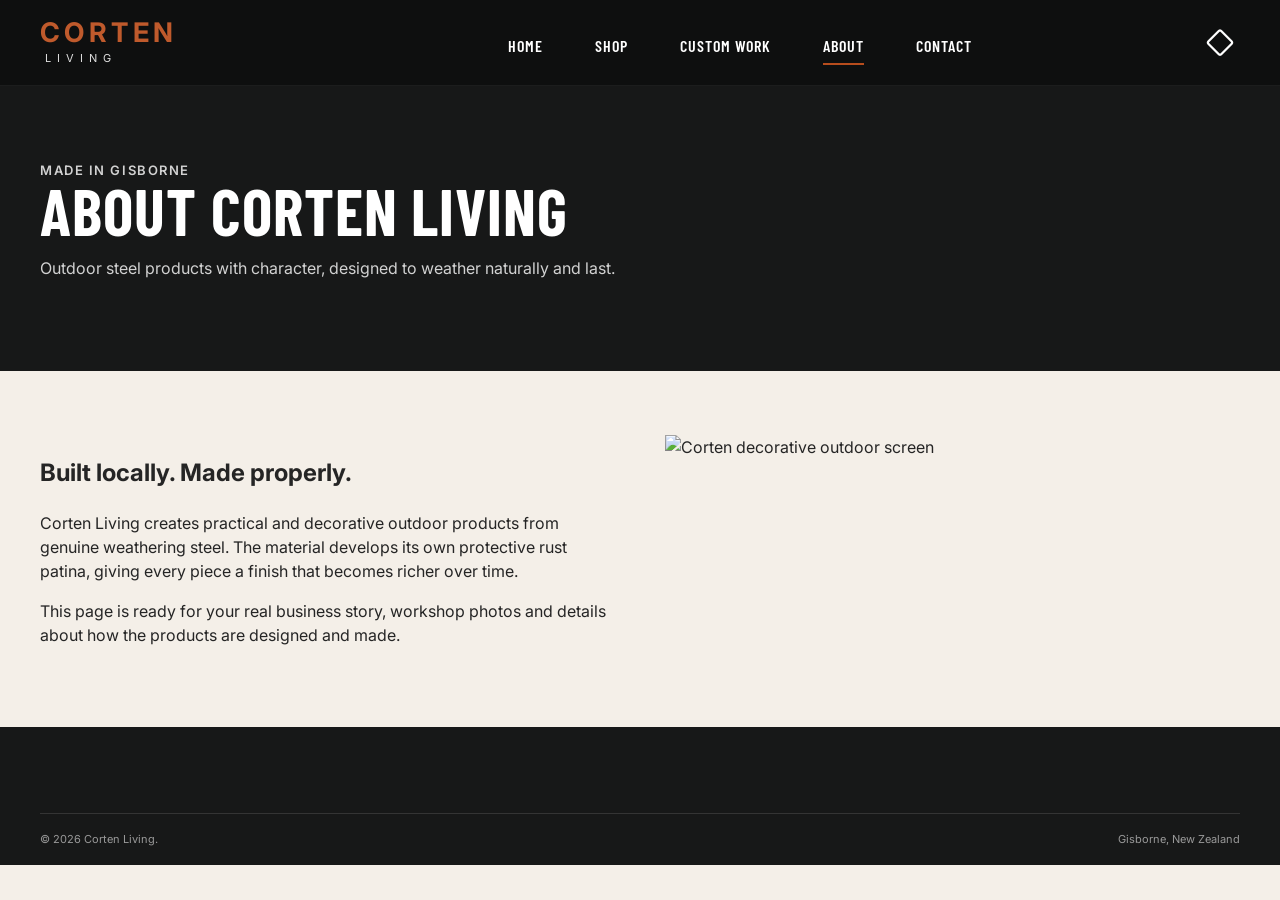
==== about.html @ 4d624be4 "Add first Corten Living website" ====
<!doctype html><html lang="en-NZ"><head><meta charset="utf-8"><meta name="viewport" content="width=device-width,initial-scale=1"><title>About | Corten Living</title><link rel="preconnect" href="https://fonts.googleapis.com"><link rel="preconnect" href="https://fonts.gstatic.com" crossorigin><link href="https://fonts.googleapis.com/css2?family=Barlow+Condensed:wght@500;600;700&family=Inter:wght@400;500;600&display=swap" rel="stylesheet"><link rel="stylesheet" href="styles.css"><script defer src="script.js"></script></head><body>
<header class="site-header"><a class="wordmark" href="index.html"><span>CORTEN</span><small>LIVING</small></a><button class="menu-toggle">☰</button><nav class="site-nav"><a href="index.html">Home</a><a href="shop.html">Shop</a><a href="custom-work.html">Custom Work</a><a class="active" href="about.html">About</a><a href="contact.html">Contact</a></nav><a class="shop-icon" href="shop.html">▢</a></header>
<section class="page-hero"><div class="container"><p class="eyebrow rust">Made in Gisborne</p><h1>About Corten Living</h1><p>Outdoor steel products with character, designed to weather naturally and last.</p></div></section>
<main class="content-section"><div class="container content-grid"><div><h2>Built locally. Made properly.</h2><p>Corten Living creates practical and decorative outdoor products from genuine weathering steel. The material develops its own protective rust patina, giving every piece a finish that becomes richer over time.</p><p>This page is ready for your real business story, workshop photos and details about how the products are designed and made.</p></div><img src="assets/images/screens-panels.webp" alt="Corten decorative outdoor screen"></div></main>
<footer class="site-footer"><div class="container footer-bottom"><span>© <span class="current-year"></span> Corten Living.</span><span>Gisborne, New Zealand</span></div></footer></body></html>
---- styles.css ----
:root{--black:#0c0d0d;--charcoal:#171818;--cream:#f4efe8;--rust:#b74d1d;--rust-dark:#8e3714;--text:#252525;--muted:#6c6862;--line:#d8d0c7;--white:#fff;--max:1200px}
*{box-sizing:border-box}html{scroll-behavior:smooth}body{margin:0;font-family:Inter,Arial,sans-serif;color:var(--text);background:var(--cream);line-height:1.5}img{max-width:100%;display:block}a{color:inherit;text-decoration:none}.container{width:min(var(--max),calc(100% - 42px));margin:auto}.site-header{height:86px;display:grid;grid-template-columns:240px 1fr 40px;align-items:center;padding:0 max(24px,calc((100vw - var(--max))/2));background:rgba(10,11,11,.98);color:#fff;position:sticky;top:0;z-index:30;border-bottom:1px solid rgba(255,255,255,.06)}.wordmark{display:inline-flex;flex-direction:column;width:max-content;line-height:.9;letter-spacing:.28em}.wordmark span{font-size:27px;font-weight:700;color:#bf5a2c}.wordmark small{font-size:11px;letter-spacing:.55em;margin:8px 0 0 5px;color:#ddd}.site-nav{display:flex;justify-content:center;gap:52px;font-family:"Barlow Condensed",sans-serif;text-transform:uppercase;letter-spacing:.06em;font-weight:600}.site-nav a{padding:31px 0 25px;position:relative}.site-nav a:hover:after,.site-nav a.active:after{content:"";position:absolute;left:0;right:0;bottom:18px;height:2px;background:var(--rust)}.shop-icon{font-size:28px;transform:rotate(45deg);text-align:center}.menu-toggle{display:none;background:none;border:0;color:white;font-size:25px}.hero{min-height:480px;background:url('assets/images/hero.webp') center/cover no-repeat;position:relative;color:white}.hero-shade{position:absolute;inset:0;background:linear-gradient(90deg,rgba(5,5,5,.92) 0%,rgba(5,5,5,.7) 35%,rgba(5,5,5,.08) 72%)}.hero-content{position:relative;z-index:1;padding-top:78px}.eyebrow{text-transform:uppercase;letter-spacing:.12em;font-size:13px;font-weight:600}.hero h1,.section-heading h2,.custom-cta h2,.page-hero h1{font-family:"Barlow Condensed",sans-serif;text-transform:uppercase;line-height:.93;letter-spacing:.015em}.hero h1{font-size:clamp(56px,7vw,88px);margin:16px 0 18px}.accent-line{display:block;width:48px;height:3px;background:var(--rust);margin:0 0 18px}.hero-copy{max-width:490px;font-size:17px}.button-row{display:flex;gap:14px;margin-top:24px}.button{display:inline-flex;align-items:center;justify-content:center;min-height:46px;padding:0 26px;border:1px solid currentColor;text-transform:uppercase;letter-spacing:.06em;font-size:13px;font-weight:700;transition:.2s}.button:hover{transform:translateY(-2px)}.button-primary{background:var(--rust);border-color:var(--rust);color:#fff}.button-primary:hover{background:var(--rust-dark)}.button-outline{color:#fff;border-color:rgba(255,255,255,.85);background:rgba(0,0,0,.15)}.category-strip{display:grid;grid-template-columns:repeat(6,1fr);background:#111}.category-card{height:185px;position:relative;display:flex;flex-direction:column;align-items:center;justify-content:flex-end;padding:20px;color:#fff;text-transform:uppercase;letter-spacing:.06em;font-size:13px;text-align:center;border-right:2px solid rgba(255,255,255,.8);background-image:linear-gradient(0deg,rgba(0,0,0,.9),rgba(0,0,0,.03) 70%),var(--image);background-size:cover;background-position:center;overflow:hidden}.category-card:last-child{border-right:0}.category-card:before{content:"";position:absolute;inset:0;background:rgba(183,77,29,0);transition:.25s}.category-card:hover:before{background:rgba(183,77,29,.23)}.category-card>*{position:relative}.category-icon{font-size:32px;margin-bottom:10px}.benefits{background:#fff;padding:33px 0}.benefit-grid{display:grid;grid-template-columns:repeat(4,1fr)}.benefit-grid article{display:flex;gap:17px;padding:5px 24px;border-right:1px solid #ddd}.benefit-grid article:last-child{border:0}.benefit-grid article>span{font-size:38px;color:var(--rust);line-height:1}.benefit-grid h3{font-size:13px;text-transform:uppercase;margin:0 0 5px}.benefit-grid p{font-size:12px;margin:0;color:#444}.section-pad{padding:66px 0}.section-heading{display:flex;align-items:flex-end;justify-content:space-between;margin-bottom:22px}.section-heading h2{font-size:42px;margin:3px 0 0}.rust{color:var(--rust);margin:0}.text-link{text-transform:uppercase;font-size:12px;font-weight:600}.product-grid{display:grid;grid-template-columns:repeat(5,1fr);gap:15px}.product-card{background:#fff;border:1px solid #e4ddd6;display:flex;flex-direction:column}.product-card img{width:100%;aspect-ratio:1/1;object-fit:cover}.product-info{text-align:center;padding:18px 14px 16px;display:flex;flex-direction:column;align-items:center;flex:1}.product-info h3{font-family:"Barlow Condensed",sans-serif;text-transform:uppercase;font-size:18px;margin:0 0 4px}.product-info p{font-size:12px;color:var(--muted);margin:0 0 8px}.product-info strong{margin-top:auto;font-size:16px}.button-small{min-height:37px;margin-top:13px;width:100%;padding:0 10px;color:var(--rust);border-color:var(--rust);font-size:11px}.custom-cta{min-height:240px;background:url('assets/images/custom-work.webp') center/cover no-repeat;position:relative;color:#fff}.custom-cta-shade{position:absolute;inset:0;background:linear-gradient(90deg,rgba(13,7,3,.2),rgba(13,7,3,.87) 63%,rgba(13,7,3,.98))}.custom-cta-inner{position:relative;min-height:240px;display:grid;grid-template-columns:90px 1fr auto;align-items:center;gap:28px}.custom-symbol{font-size:60px;color:var(--rust)}.custom-cta h2{font-size:38px;margin:0}.custom-cta h3{color:var(--rust);text-transform:uppercase;margin:0;font-size:21px}.custom-cta p{font-size:13px;max-width:450px}.site-footer{background:#171818;color:#d7d7d7;padding:48px 0 18px}.footer-grid{display:grid;grid-template-columns:1.2fr .8fr .9fr 1.25fr;gap:52px}.footer-grid h3{text-transform:uppercase;font-size:13px;letter-spacing:.1em;color:#fff;margin:0 0 16px}.footer-grid p,.footer-grid a{display:block;font-size:13px;line-height:1.7;color:#c9c9c9}.footer-logo{margin-bottom:20px}.footer-form{display:grid;gap:8px}.footer-form input,.footer-form textarea,.page-form input,.page-form textarea,.page-form select{width:100%;background:transparent;border:1px solid #5a5a5a;color:#fff;padding:11px 12px;font:inherit}.footer-form textarea{height:80px;resize:vertical}.footer-form .button{justify-self:start}.footer-bottom{display:flex;justify-content:space-between;border-top:1px solid #343434;margin-top:38px;padding-top:17px;font-size:11px;color:#999}.page-hero{background:#171818;color:#fff;padding:75px 0}.page-hero h1{font-size:64px;margin:0}.page-hero p{max-width:650px;color:#d2d2d2}.content-section{padding:64px 0}.content-grid{display:grid;grid-template-columns:1fr 1fr;gap:50px;align-items:start}.shop-section{scroll-margin-top:100px;margin-bottom:60px}.shop-section h2{font-family:"Barlow Condensed";text-transform:uppercase;font-size:38px;margin-bottom:16px}.simple-card-grid{display:grid;grid-template-columns:repeat(3,1fr);gap:22px}.simple-card{background:white;border:1px solid #ddd}.simple-card img{width:100%;aspect-ratio:4/3;object-fit:cover}.simple-card div{padding:20px}.simple-card h3{margin:0 0 7px;font-family:"Barlow Condensed";font-size:24px;text-transform:uppercase}.page-form{background:#242525;padding:28px;color:#fff;display:grid;gap:12px}.page-form textarea{min-height:150px}.notice{font-size:13px;color:#777;margin-top:10px}.form-success{padding:12px;background:#e9f4ea;color:#285e2c;margin-top:10px;display:none}
@media(max-width:1050px){.site-nav{gap:28px}.product-grid{grid-template-columns:repeat(3,1fr)}.category-strip{grid-template-columns:repeat(3,1fr)}.category-card{border-bottom:2px solid rgba(255,255,255,.8)}.benefit-grid{grid-template-columns:repeat(2,1fr);gap:20px}.footer-grid{grid-template-columns:repeat(2,1fr)}.simple-card-grid{grid-template-columns:repeat(2,1fr)}}
@media(max-width:760px){.site-header{height:72px;grid-template-columns:1fr auto auto;padding:0 20px}.wordmark span{font-size:23px}.site-nav{display:none;position:absolute;left:0;right:0;top:72px;background:#111;flex-direction:column;gap:0;padding:15px 25px 25px}.site-nav.open{display:flex}.site-nav a{padding:13px 0}.site-nav a:hover:after,.site-nav a.active:after{bottom:6px}.menu-toggle{display:block}.shop-icon{margin-left:15px}.hero{min-height:520px;background-position:62% center}.hero-shade{background:linear-gradient(90deg,rgba(5,5,5,.92),rgba(5,5,5,.55))}.hero-content{padding-top:65px}.category-strip{grid-template-columns:repeat(2,1fr)}.category-card{height:170px}.benefit-grid{grid-template-columns:1fr}.benefit-grid article{border-right:0;border-bottom:1px solid #ddd;padding:15px 0}.product-grid{grid-template-columns:repeat(2,1fr)}.custom-cta-inner{grid-template-columns:1fr;padding:45px 0;gap:10px}.custom-symbol{display:none}.custom-cta .button{justify-self:start}.footer-grid,.content-grid{grid-template-columns:1fr}.footer-bottom{gap:20px;flex-direction:column}.simple-card-grid{grid-template-columns:1fr}.page-hero h1{font-size:48px}}
@media(max-width:480px){.container{width:min(100% - 28px,var(--max))}.hero h1{font-size:50px}.button-row{flex-direction:column;align-items:flex-start}.button-row .button{width:100%}.category-card{height:145px;font-size:11px}.product-grid{grid-template-columns:1fr}.section-heading{align-items:flex-start;gap:18px;flex-direction:column}.section-heading h2{font-size:36px}}
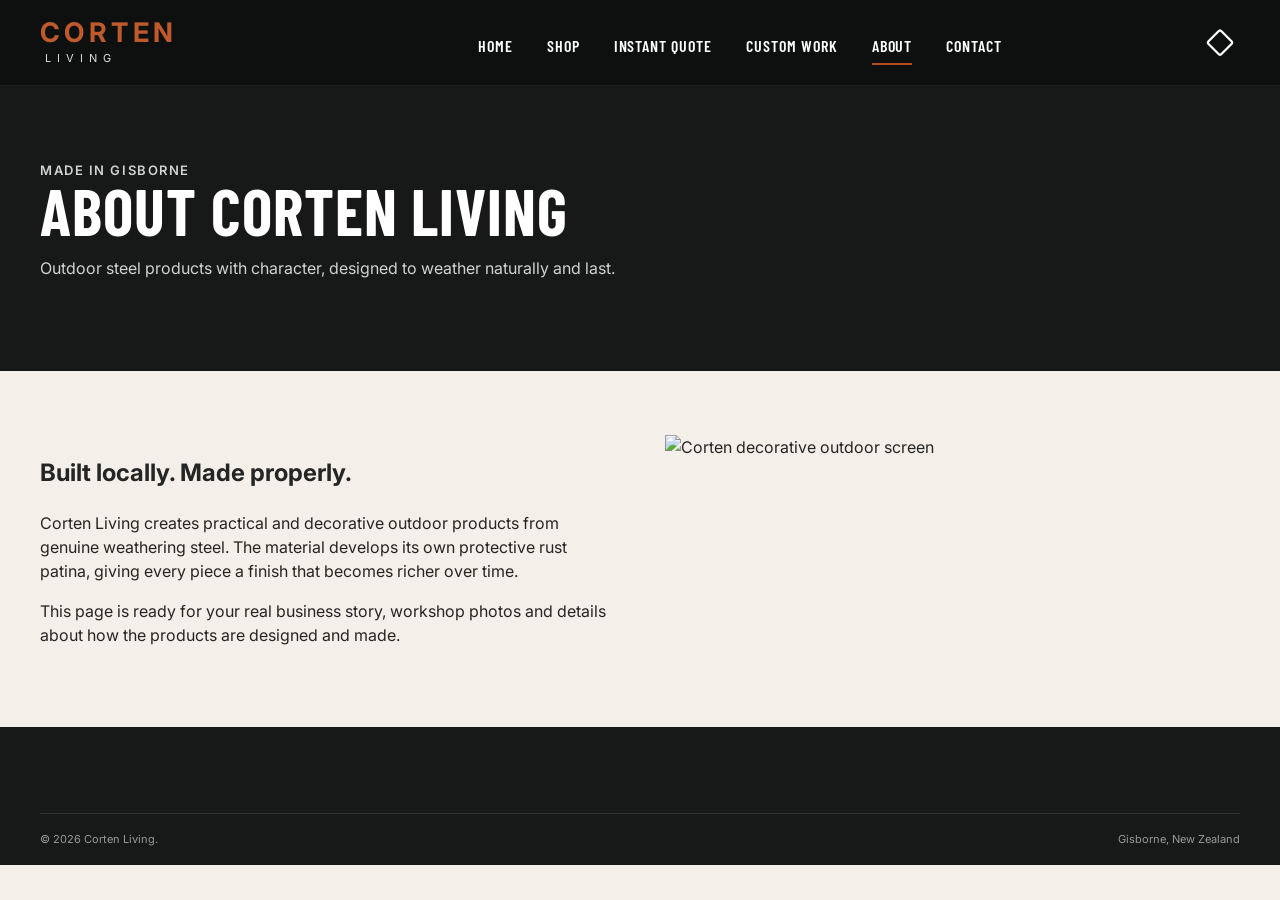
==== commit 7d9dfc93: "Add Instant Quote prototype" ====
--- a/about.html
+++ b/about.html
@@ -1,5 +1,5 @@
 <!doctype html><html lang="en-NZ"><head><meta charset="utf-8"><meta name="viewport" content="width=device-width,initial-scale=1"><title>About | Corten Living</title><link rel="preconnect" href="https://fonts.googleapis.com"><link rel="preconnect" href="https://fonts.gstatic.com" crossorigin><link href="https://fonts.googleapis.com/css2?family=Barlow+Condensed:wght@500;600;700&family=Inter:wght@400;500;600&display=swap" rel="stylesheet"><link rel="stylesheet" href="styles.css"><script defer src="script.js"></script></head><body>
-<header class="site-header"><a class="wordmark" href="index.html"><span>CORTEN</span><small>LIVING</small></a><button class="menu-toggle">☰</button><nav class="site-nav"><a href="index.html">Home</a><a href="shop.html">Shop</a><a href="custom-work.html">Custom Work</a><a class="active" href="about.html">About</a><a href="contact.html">Contact</a></nav><a class="shop-icon" href="shop.html">▢</a></header>
+<header class="site-header"><a class="wordmark" href="index.html"><span>CORTEN</span><small>LIVING</small></a><button class="menu-toggle" aria-label="Open menu" aria-expanded="false">☰</button><nav class="site-nav" aria-label="Main navigation"><a href="index.html">Home</a><a href="shop.html">Shop</a><a href="instant-quote.html">Instant Quote</a><a href="custom-work.html">Custom Work</a><a class="active" href="about.html">About</a><a href="contact.html">Contact</a></nav><a class="shop-icon" href="shop.html">▢</a></header>
 <section class="page-hero"><div class="container"><p class="eyebrow rust">Made in Gisborne</p><h1>About Corten Living</h1><p>Outdoor steel products with character, designed to weather naturally and last.</p></div></section>
 <main class="content-section"><div class="container content-grid"><div><h2>Built locally. Made properly.</h2><p>Corten Living creates practical and decorative outdoor products from genuine weathering steel. The material develops its own protective rust patina, giving every piece a finish that becomes richer over time.</p><p>This page is ready for your real business story, workshop photos and details about how the products are designed and made.</p></div><img src="assets/images/screens-panels.webp" alt="Corten decorative outdoor screen"></div></main>
 <footer class="site-footer"><div class="container footer-bottom"><span>© <span class="current-year"></span> Corten Living.</span><span>Gisborne, New Zealand</span></div></footer></body></html>
--- a/styles.css
+++ b/styles.css
@@ -1,5 +1,10 @@
 :root{--black:#0c0d0d;--charcoal:#171818;--cream:#f4efe8;--rust:#b74d1d;--rust-dark:#8e3714;--text:#252525;--muted:#6c6862;--line:#d8d0c7;--white:#fff;--max:1200px}
-*{box-sizing:border-box}html{scroll-behavior:smooth}body{margin:0;font-family:Inter,Arial,sans-serif;color:var(--text);background:var(--cream);line-height:1.5}img{max-width:100%;display:block}a{color:inherit;text-decoration:none}.container{width:min(var(--max),calc(100% - 42px));margin:auto}.site-header{height:86px;display:grid;grid-template-columns:240px 1fr 40px;align-items:center;padding:0 max(24px,calc((100vw - var(--max))/2));background:rgba(10,11,11,.98);color:#fff;position:sticky;top:0;z-index:30;border-bottom:1px solid rgba(255,255,255,.06)}.wordmark{display:inline-flex;flex-direction:column;width:max-content;line-height:.9;letter-spacing:.28em}.wordmark span{font-size:27px;font-weight:700;color:#bf5a2c}.wordmark small{font-size:11px;letter-spacing:.55em;margin:8px 0 0 5px;color:#ddd}.site-nav{display:flex;justify-content:center;gap:52px;font-family:"Barlow Condensed",sans-serif;text-transform:uppercase;letter-spacing:.06em;font-weight:600}.site-nav a{padding:31px 0 25px;position:relative}.site-nav a:hover:after,.site-nav a.active:after{content:"";position:absolute;left:0;right:0;bottom:18px;height:2px;background:var(--rust)}.shop-icon{font-size:28px;transform:rotate(45deg);text-align:center}.menu-toggle{display:none;background:none;border:0;color:white;font-size:25px}.hero{min-height:480px;background:url('assets/images/hero.webp') center/cover no-repeat;position:relative;color:white}.hero-shade{position:absolute;inset:0;background:linear-gradient(90deg,rgba(5,5,5,.92) 0%,rgba(5,5,5,.7) 35%,rgba(5,5,5,.08) 72%)}.hero-content{position:relative;z-index:1;padding-top:78px}.eyebrow{text-transform:uppercase;letter-spacing:.12em;font-size:13px;font-weight:600}.hero h1,.section-heading h2,.custom-cta h2,.page-hero h1{font-family:"Barlow Condensed",sans-serif;text-transform:uppercase;line-height:.93;letter-spacing:.015em}.hero h1{font-size:clamp(56px,7vw,88px);margin:16px 0 18px}.accent-line{display:block;width:48px;height:3px;background:var(--rust);margin:0 0 18px}.hero-copy{max-width:490px;font-size:17px}.button-row{display:flex;gap:14px;margin-top:24px}.button{display:inline-flex;align-items:center;justify-content:center;min-height:46px;padding:0 26px;border:1px solid currentColor;text-transform:uppercase;letter-spacing:.06em;font-size:13px;font-weight:700;transition:.2s}.button:hover{transform:translateY(-2px)}.button-primary{background:var(--rust);border-color:var(--rust);color:#fff}.button-primary:hover{background:var(--rust-dark)}.button-outline{color:#fff;border-color:rgba(255,255,255,.85);background:rgba(0,0,0,.15)}.category-strip{display:grid;grid-template-columns:repeat(6,1fr);background:#111}.category-card{height:185px;position:relative;display:flex;flex-direction:column;align-items:center;justify-content:flex-end;padding:20px;color:#fff;text-transform:uppercase;letter-spacing:.06em;font-size:13px;text-align:center;border-right:2px solid rgba(255,255,255,.8);background-image:linear-gradient(0deg,rgba(0,0,0,.9),rgba(0,0,0,.03) 70%),var(--image);background-size:cover;background-position:center;overflow:hidden}.category-card:last-child{border-right:0}.category-card:before{content:"";position:absolute;inset:0;background:rgba(183,77,29,0);transition:.25s}.category-card:hover:before{background:rgba(183,77,29,.23)}.category-card>*{position:relative}.category-icon{font-size:32px;margin-bottom:10px}.benefits{background:#fff;padding:33px 0}.benefit-grid{display:grid;grid-template-columns:repeat(4,1fr)}.benefit-grid article{display:flex;gap:17px;padding:5px 24px;border-right:1px solid #ddd}.benefit-grid article:last-child{border:0}.benefit-grid article>span{font-size:38px;color:var(--rust);line-height:1}.benefit-grid h3{font-size:13px;text-transform:uppercase;margin:0 0 5px}.benefit-grid p{font-size:12px;margin:0;color:#444}.section-pad{padding:66px 0}.section-heading{display:flex;align-items:flex-end;justify-content:space-between;margin-bottom:22px}.section-heading h2{font-size:42px;margin:3px 0 0}.rust{color:var(--rust);margin:0}.text-link{text-transform:uppercase;font-size:12px;font-weight:600}.product-grid{display:grid;grid-template-columns:repeat(5,1fr);gap:15px}.product-card{background:#fff;border:1px solid #e4ddd6;display:flex;flex-direction:column}.product-card img{width:100%;aspect-ratio:1/1;object-fit:cover}.product-info{text-align:center;padding:18px 14px 16px;display:flex;flex-direction:column;align-items:center;flex:1}.product-info h3{font-family:"Barlow Condensed",sans-serif;text-transform:uppercase;font-size:18px;margin:0 0 4px}.product-info p{font-size:12px;color:var(--muted);margin:0 0 8px}.product-info strong{margin-top:auto;font-size:16px}.button-small{min-height:37px;margin-top:13px;width:100%;padding:0 10px;color:var(--rust);border-color:var(--rust);font-size:11px}.custom-cta{min-height:240px;background:url('assets/images/custom-work.webp') center/cover no-repeat;position:relative;color:#fff}.custom-cta-shade{position:absolute;inset:0;background:linear-gradient(90deg,rgba(13,7,3,.2),rgba(13,7,3,.87) 63%,rgba(13,7,3,.98))}.custom-cta-inner{position:relative;min-height:240px;display:grid;grid-template-columns:90px 1fr auto;align-items:center;gap:28px}.custom-symbol{font-size:60px;color:var(--rust)}.custom-cta h2{font-size:38px;margin:0}.custom-cta h3{color:var(--rust);text-transform:uppercase;margin:0;font-size:21px}.custom-cta p{font-size:13px;max-width:450px}.site-footer{background:#171818;color:#d7d7d7;padding:48px 0 18px}.footer-grid{display:grid;grid-template-columns:1.2fr .8fr .9fr 1.25fr;gap:52px}.footer-grid h3{text-transform:uppercase;font-size:13px;letter-spacing:.1em;color:#fff;margin:0 0 16px}.footer-grid p,.footer-grid a{display:block;font-size:13px;line-height:1.7;color:#c9c9c9}.footer-logo{margin-bottom:20px}.footer-form{display:grid;gap:8px}.footer-form input,.footer-form textarea,.page-form input,.page-form textarea,.page-form select{width:100%;background:transparent;border:1px solid #5a5a5a;color:#fff;padding:11px 12px;font:inherit}.footer-form textarea{height:80px;resize:vertical}.footer-form .button{justify-self:start}.footer-bottom{display:flex;justify-content:space-between;border-top:1px solid #343434;margin-top:38px;padding-top:17px;font-size:11px;color:#999}.page-hero{background:#171818;color:#fff;padding:75px 0}.page-hero h1{font-size:64px;margin:0}.page-hero p{max-width:650px;color:#d2d2d2}.content-section{padding:64px 0}.content-grid{display:grid;grid-template-columns:1fr 1fr;gap:50px;align-items:start}.shop-section{scroll-margin-top:100px;margin-bottom:60px}.shop-section h2{font-family:"Barlow Condensed";text-transform:uppercase;font-size:38px;margin-bottom:16px}.simple-card-grid{display:grid;grid-template-columns:repeat(3,1fr);gap:22px}.simple-card{background:white;border:1px solid #ddd}.simple-card img{width:100%;aspect-ratio:4/3;object-fit:cover}.simple-card div{padding:20px}.simple-card h3{margin:0 0 7px;font-family:"Barlow Condensed";font-size:24px;text-transform:uppercase}.page-form{background:#242525;padding:28px;color:#fff;display:grid;gap:12px}.page-form textarea{min-height:150px}.notice{font-size:13px;color:#777;margin-top:10px}.form-success{padding:12px;background:#e9f4ea;color:#285e2c;margin-top:10px;display:none}
+*{box-sizing:border-box}html{scroll-behavior:smooth}body{margin:0;font-family:Inter,Arial,sans-serif;color:var(--text);background:var(--cream);line-height:1.5}img{max-width:100%;display:block}a{color:inherit;text-decoration:none}.container{width:min(var(--max),calc(100% - 42px));margin:auto}.site-header{height:86px;display:grid;grid-template-columns:240px 1fr 40px;align-items:center;padding:0 max(24px,calc((100vw - var(--max))/2));background:rgba(10,11,11,.98);color:#fff;position:sticky;top:0;z-index:30;border-bottom:1px solid rgba(255,255,255,.06)}.wordmark{display:inline-flex;flex-direction:column;width:max-content;line-height:.9;letter-spacing:.28em}.wordmark span{font-size:27px;font-weight:700;color:#bf5a2c}.wordmark small{font-size:11px;letter-spacing:.55em;margin:8px 0 0 5px;color:#ddd}.site-nav{display:flex;justify-content:center;gap:34px;font-family:"Barlow Condensed",sans-serif;text-transform:uppercase;letter-spacing:.06em;font-weight:600}.site-nav a{padding:31px 0 25px;position:relative}.site-nav a:hover:after,.site-nav a.active:after{content:"";position:absolute;left:0;right:0;bottom:18px;height:2px;background:var(--rust)}.shop-icon{font-size:28px;transform:rotate(45deg);text-align:center}.menu-toggle{display:none;background:none;border:0;color:white;font-size:25px}.hero{min-height:480px;background:url('assets/images/hero.webp') center/cover no-repeat;position:relative;color:white}.hero-shade{position:absolute;inset:0;background:linear-gradient(90deg,rgba(5,5,5,.92) 0%,rgba(5,5,5,.7) 35%,rgba(5,5,5,.08) 72%)}.hero-content{position:relative;z-index:1;padding-top:78px}.eyebrow{text-transform:uppercase;letter-spacing:.12em;font-size:13px;font-weight:600}.hero h1,.section-heading h2,.custom-cta h2,.page-hero h1{font-family:"Barlow Condensed",sans-serif;text-transform:uppercase;line-height:.93;letter-spacing:.015em}.hero h1{font-size:clamp(56px,7vw,88px);margin:16px 0 18px}.accent-line{display:block;width:48px;height:3px;background:var(--rust);margin:0 0 18px}.hero-copy{max-width:490px;font-size:17px}.button-row{display:flex;gap:14px;margin-top:24px}.button{display:inline-flex;align-items:center;justify-content:center;min-height:46px;padding:0 26px;border:1px solid currentColor;text-transform:uppercase;letter-spacing:.06em;font-size:13px;font-weight:700;transition:.2s}.button:hover{transform:translateY(-2px)}.button-primary{background:var(--rust);border-color:var(--rust);color:#fff}.button-primary:hover{background:var(--rust-dark)}.button-outline{color:#fff;border-color:rgba(255,255,255,.85);background:rgba(0,0,0,.15)}.category-strip{display:grid;grid-template-columns:repeat(6,1fr);background:#111}.category-card{height:185px;position:relative;display:flex;flex-direction:column;align-items:center;justify-content:flex-end;padding:20px;color:#fff;text-transform:uppercase;letter-spacing:.06em;font-size:13px;text-align:center;border-right:2px solid rgba(255,255,255,.8);background-image:linear-gradient(0deg,rgba(0,0,0,.9),rgba(0,0,0,.03) 70%),var(--image);background-size:cover;background-position:center;overflow:hidden}.category-card:last-child{border-right:0}.category-card:before{content:"";position:absolute;inset:0;background:rgba(183,77,29,0);transition:.25s}.category-card:hover:before{background:rgba(183,77,29,.23)}.category-card>*{position:relative}.category-icon{font-size:32px;margin-bottom:10px}.benefits{background:#fff;padding:33px 0}.benefit-grid{display:grid;grid-template-columns:repeat(4,1fr)}.benefit-grid article{display:flex;gap:17px;padding:5px 24px;border-right:1px solid #ddd}.benefit-grid article:last-child{border:0}.benefit-grid article>span{font-size:38px;color:var(--rust);line-height:1}.benefit-grid h3{font-size:13px;text-transform:uppercase;margin:0 0 5px}.benefit-grid p{font-size:12px;margin:0;color:#444}.section-pad{padding:66px 0}.section-heading{display:flex;align-items:flex-end;justify-content:space-between;margin-bottom:22px}.section-heading h2{font-size:42px;margin:3px 0 0}.rust{color:var(--rust);margin:0}.text-link{text-transform:uppercase;font-size:12px;font-weight:600}.product-grid{display:grid;grid-template-columns:repeat(5,1fr);gap:15px}.product-card{background:#fff;border:1px solid #e4ddd6;display:flex;flex-direction:column}.product-card img{width:100%;aspect-ratio:1/1;object-fit:cover}.product-info{text-align:center;padding:18px 14px 16px;display:flex;flex-direction:column;align-items:center;flex:1}.product-info h3{font-family:"Barlow Condensed",sans-serif;text-transform:uppercase;font-size:18px;margin:0 0 4px}.product-info p{font-size:12px;color:var(--muted);margin:0 0 8px}.product-info strong{margin-top:auto;font-size:16px}.button-small{min-height:37px;margin-top:13px;width:100%;padding:0 10px;color:var(--rust);border-color:var(--rust);font-size:11px}.custom-cta{min-height:240px;background:url('assets/images/custom-work.webp') center/cover no-repeat;position:relative;color:#fff}.custom-cta-shade{position:absolute;inset:0;background:linear-gradient(90deg,rgba(13,7,3,.2),rgba(13,7,3,.87) 63%,rgba(13,7,3,.98))}.custom-cta-inner{position:relative;min-height:240px;display:grid;grid-template-columns:90px 1fr auto;align-items:center;gap:28px}.custom-symbol{font-size:60px;color:var(--rust)}.custom-cta h2{font-size:38px;margin:0}.custom-cta h3{color:var(--rust);text-transform:uppercase;margin:0;font-size:21px}.custom-cta p{font-size:13px;max-width:450px}.site-footer{background:#171818;color:#d7d7d7;padding:48px 0 18px}.footer-grid{display:grid;grid-template-columns:1.2fr .8fr .9fr 1.25fr;gap:52px}.footer-grid h3{text-transform:uppercase;font-size:13px;letter-spacing:.1em;color:#fff;margin:0 0 16px}.footer-grid p,.footer-grid a{display:block;font-size:13px;line-height:1.7;color:#c9c9c9}.footer-logo{margin-bottom:20px}.footer-form{display:grid;gap:8px}.footer-form input,.footer-form textarea,.page-form input,.page-form textarea,.page-form select{width:100%;background:transparent;border:1px solid #5a5a5a;color:#fff;padding:11px 12px;font:inherit}.footer-form textarea{height:80px;resize:vertical}.footer-form .button{justify-self:start}.footer-bottom{display:flex;justify-content:space-between;border-top:1px solid #343434;margin-top:38px;padding-top:17px;font-size:11px;color:#999}.page-hero{background:#171818;color:#fff;padding:75px 0}.page-hero h1{font-size:64px;margin:0}.page-hero p{max-width:650px;color:#d2d2d2}.content-section{padding:64px 0}.content-grid{display:grid;grid-template-columns:1fr 1fr;gap:50px;align-items:start}.shop-section{scroll-margin-top:100px;margin-bottom:60px}.shop-section h2{font-family:"Barlow Condensed";text-transform:uppercase;font-size:38px;margin-bottom:16px}.simple-card-grid{display:grid;grid-template-columns:repeat(3,1fr);gap:22px}.simple-card{background:white;border:1px solid #ddd}.simple-card img{width:100%;aspect-ratio:4/3;object-fit:cover}.simple-card div{padding:20px}.simple-card h3{margin:0 0 7px;font-family:"Barlow Condensed";font-size:24px;text-transform:uppercase}.page-form{background:#242525;padding:28px;color:#fff;display:grid;gap:12px}.page-form textarea{min-height:150px}.notice{font-size:13px;color:#777;margin-top:10px}.form-success{padding:12px;background:#e9f4ea;color:#285e2c;margin-top:10px;display:none}
 @media(max-width:1050px){.site-nav{gap:28px}.product-grid{grid-template-columns:repeat(3,1fr)}.category-strip{grid-template-columns:repeat(3,1fr)}.category-card{border-bottom:2px solid rgba(255,255,255,.8)}.benefit-grid{grid-template-columns:repeat(2,1fr);gap:20px}.footer-grid{grid-template-columns:repeat(2,1fr)}.simple-card-grid{grid-template-columns:repeat(2,1fr)}}
 @media(max-width:760px){.site-header{height:72px;grid-template-columns:1fr auto auto;padding:0 20px}.wordmark span{font-size:23px}.site-nav{display:none;position:absolute;left:0;right:0;top:72px;background:#111;flex-direction:column;gap:0;padding:15px 25px 25px}.site-nav.open{display:flex}.site-nav a{padding:13px 0}.site-nav a:hover:after,.site-nav a.active:after{bottom:6px}.menu-toggle{display:block}.shop-icon{margin-left:15px}.hero{min-height:520px;background-position:62% center}.hero-shade{background:linear-gradient(90deg,rgba(5,5,5,.92),rgba(5,5,5,.55))}.hero-content{padding-top:65px}.category-strip{grid-template-columns:repeat(2,1fr)}.category-card{height:170px}.benefit-grid{grid-template-columns:1fr}.benefit-grid article{border-right:0;border-bottom:1px solid #ddd;padding:15px 0}.product-grid{grid-template-columns:repeat(2,1fr)}.custom-cta-inner{grid-template-columns:1fr;padding:45px 0;gap:10px}.custom-symbol{display:none}.custom-cta .button{justify-self:start}.footer-grid,.content-grid{grid-template-columns:1fr}.footer-bottom{gap:20px;flex-direction:column}.simple-card-grid{grid-template-columns:1fr}.page-hero h1{font-size:48px}}
 @media(max-width:480px){.container{width:min(100% - 28px,var(--max))}.hero h1{font-size:50px}.button-row{flex-direction:column;align-items:flex-start}.button-row .button{width:100%}.category-card{height:145px;font-size:11px}.product-grid{grid-template-columns:1fr}.section-heading{align-items:flex-start;gap:18px;flex-direction:column}.section-heading h2{font-size:36px}}
+
+/* Instant Quote homepage callout */
+.quote-banner{background:#242626;color:#fff;border-top:1px solid #363838;border-bottom:1px solid #363838}.quote-banner-inner{display:grid;grid-template-columns:auto 1fr auto;gap:20px;align-items:center;padding:20px 0}.quote-banner-icon{width:52px;height:52px;border:1px solid var(--rust);color:var(--rust);display:grid;place-items:center;font-size:25px}.quote-banner h2{font:600 25px "Barlow Condensed",sans-serif;text-transform:uppercase;margin:0}.quote-banner p{margin:2px 0 0;color:#bbb;font-size:12px}.quote-banner .button{white-space:nowrap}
+@media(max-width:900px){.quote-banner-inner{grid-template-columns:auto 1fr}.quote-banner .button{grid-column:1/-1;justify-self:start}}
+@media(max-width:620px){.quote-banner-inner{grid-template-columns:1fr}.quote-banner-icon{display:none}}
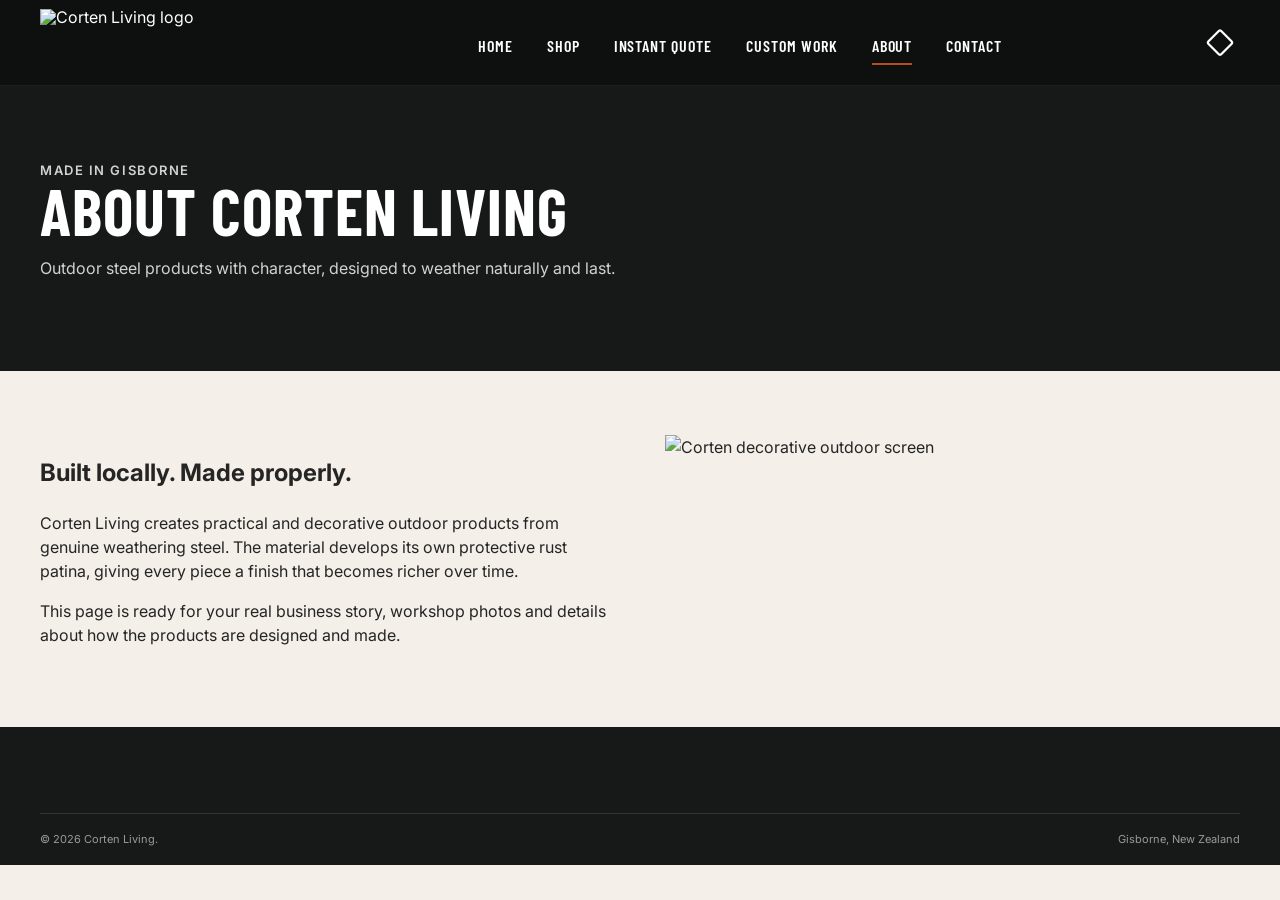
==== commit 1b0b316d: "Update website logo" ====
--- a/about.html
+++ b/about.html
@@ -1,5 +1,5 @@
 <!doctype html><html lang="en-NZ"><head><meta charset="utf-8"><meta name="viewport" content="width=device-width,initial-scale=1"><title>About | Corten Living</title><link rel="preconnect" href="https://fonts.googleapis.com"><link rel="preconnect" href="https://fonts.gstatic.com" crossorigin><link href="https://fonts.googleapis.com/css2?family=Barlow+Condensed:wght@500;600;700&family=Inter:wght@400;500;600&display=swap" rel="stylesheet"><link rel="stylesheet" href="styles.css"><script defer src="script.js"></script></head><body>
-<header class="site-header"><a class="wordmark" href="index.html"><span>CORTEN</span><small>LIVING</small></a><button class="menu-toggle" aria-label="Open menu" aria-expanded="false">☰</button><nav class="site-nav" aria-label="Main navigation"><a href="index.html">Home</a><a href="shop.html">Shop</a><a href="instant-quote.html">Instant Quote</a><a href="custom-work.html">Custom Work</a><a class="active" href="about.html">About</a><a href="contact.html">Contact</a></nav><a class="shop-icon" href="shop.html">▢</a></header>
+<header class="site-header"><a class="wordmark" href="index.html"><img src="assets/images/corten-living-logo.png" alt="Corten Living logo" class="site-logo"></a><button class="menu-toggle" aria-label="Open menu" aria-expanded="false">☰</button><nav class="site-nav" aria-label="Main navigation"><a href="index.html">Home</a><a href="shop.html">Shop</a><a href="instant-quote.html">Instant Quote</a><a href="custom-work.html">Custom Work</a><a class="active" href="about.html">About</a><a href="contact.html">Contact</a></nav><a class="shop-icon" href="shop.html">▢</a></header>
 <section class="page-hero"><div class="container"><p class="eyebrow rust">Made in Gisborne</p><h1>About Corten Living</h1><p>Outdoor steel products with character, designed to weather naturally and last.</p></div></section>
 <main class="content-section"><div class="container content-grid"><div><h2>Built locally. Made properly.</h2><p>Corten Living creates practical and decorative outdoor products from genuine weathering steel. The material develops its own protective rust patina, giving every piece a finish that becomes richer over time.</p><p>This page is ready for your real business story, workshop photos and details about how the products are designed and made.</p></div><img src="assets/images/screens-panels.webp" alt="Corten decorative outdoor screen"></div></main>
 <footer class="site-footer"><div class="container footer-bottom"><span>© <span class="current-year"></span> Corten Living.</span><span>Gisborne, New Zealand</span></div></footer></body></html>
--- a/styles.css
+++ b/styles.css
@@ -8,3 +8,12 @@
 .quote-banner{background:#242626;color:#fff;border-top:1px solid #363838;border-bottom:1px solid #363838}.quote-banner-inner{display:grid;grid-template-columns:auto 1fr auto;gap:20px;align-items:center;padding:20px 0}.quote-banner-icon{width:52px;height:52px;border:1px solid var(--rust);color:var(--rust);display:grid;place-items:center;font-size:25px}.quote-banner h2{font:600 25px "Barlow Condensed",sans-serif;text-transform:uppercase;margin:0}.quote-banner p{margin:2px 0 0;color:#bbb;font-size:12px}.quote-banner .button{white-space:nowrap}
 @media(max-width:900px){.quote-banner-inner{grid-template-columns:auto 1fr}.quote-banner .button{grid-column:1/-1;justify-self:start}}
 @media(max-width:620px){.quote-banner-inner{grid-template-columns:1fr}.quote-banner-icon{display:none}}
+
+/* logo override */
+.wordmark{display:inline-flex;flex-direction:row;align-items:center;width:max-content;line-height:1;letter-spacing:0}
+.site-logo{display:block;height:68px;width:auto;max-width:100%}
+.footer-logo .site-logo{height:96px}
+@media(max-width:760px){
+  .site-logo{height:52px}
+  .footer-logo .site-logo{height:76px}
+}
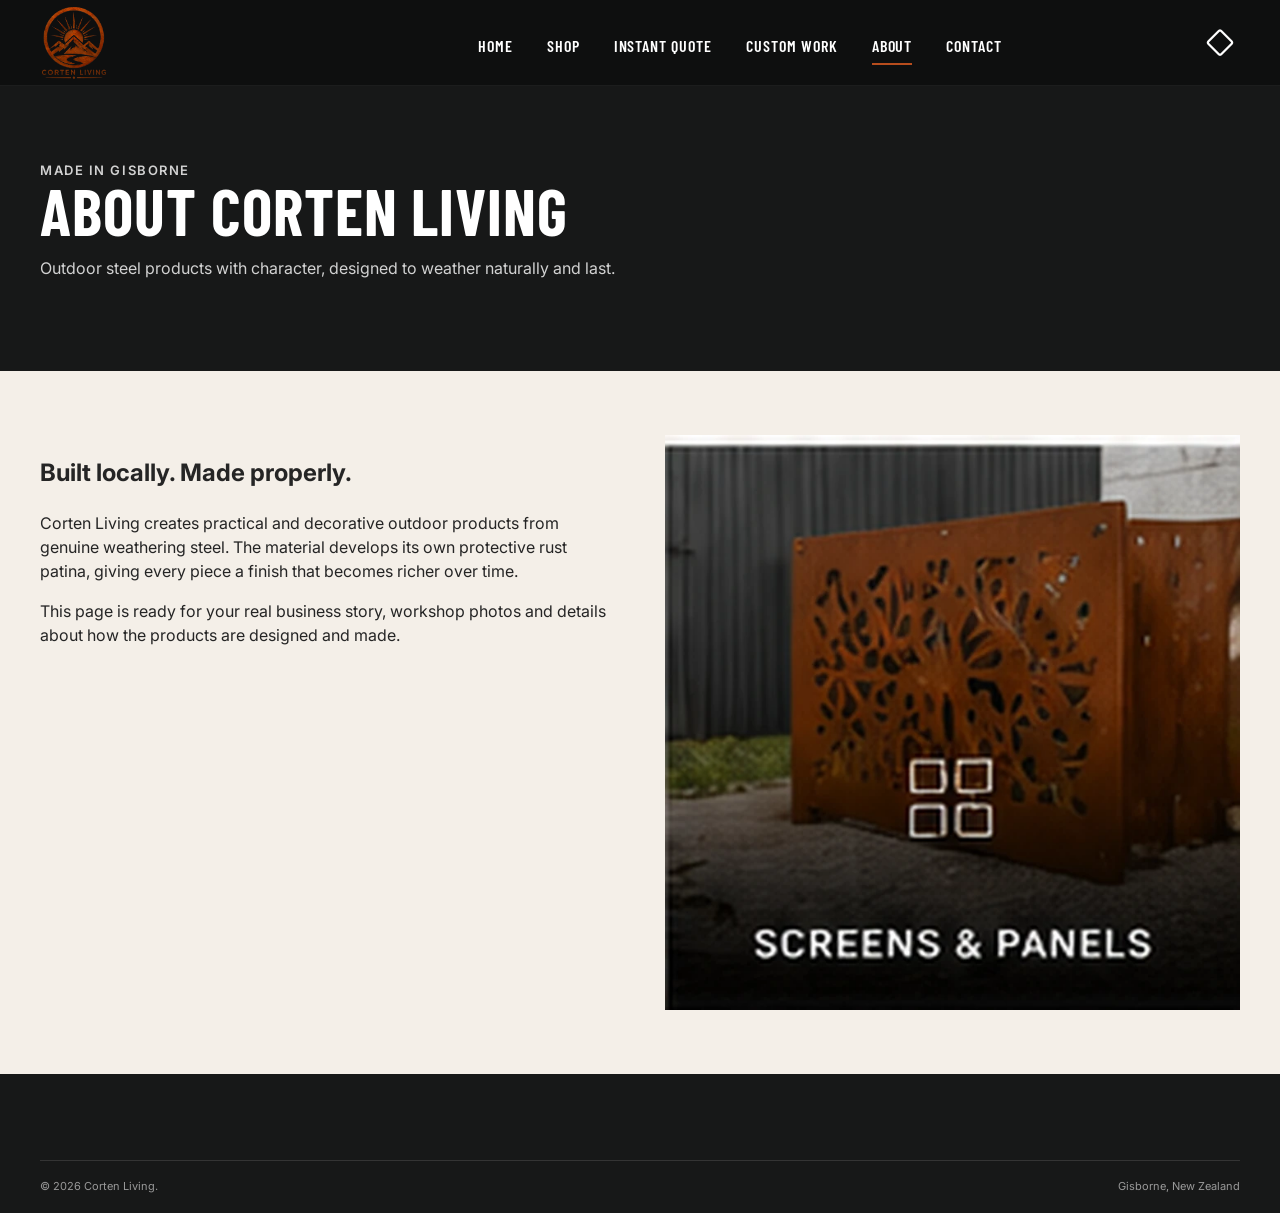
==== commit 9e8f69e8: "Fix logo and website images" ====
--- a/about.html
+++ b/about.html
@@ -1,5 +1,5 @@
 <!doctype html><html lang="en-NZ"><head><meta charset="utf-8"><meta name="viewport" content="width=device-width,initial-scale=1"><title>About | Corten Living</title><link rel="preconnect" href="https://fonts.googleapis.com"><link rel="preconnect" href="https://fonts.gstatic.com" crossorigin><link href="https://fonts.googleapis.com/css2?family=Barlow+Condensed:wght@500;600;700&family=Inter:wght@400;500;600&display=swap" rel="stylesheet"><link rel="stylesheet" href="styles.css"><script defer src="script.js"></script></head><body>
-<header class="site-header"><a class="wordmark" href="index.html"><img src="assets/images/corten-living-logo.png" alt="Corten Living logo" class="site-logo"></a><button class="menu-toggle" aria-label="Open menu" aria-expanded="false">☰</button><nav class="site-nav" aria-label="Main navigation"><a href="index.html">Home</a><a href="shop.html">Shop</a><a href="instant-quote.html">Instant Quote</a><a href="custom-work.html">Custom Work</a><a class="active" href="about.html">About</a><a href="contact.html">Contact</a></nav><a class="shop-icon" href="shop.html">▢</a></header>
+<header class="site-header"><a class="wordmark" href="index.html"><img src="corten-living-logo.png" alt="Corten Living logo" class="site-logo"></a><button class="menu-toggle" aria-label="Open menu" aria-expanded="false">☰</button><nav class="site-nav" aria-label="Main navigation"><a href="index.html">Home</a><a href="shop.html">Shop</a><a href="instant-quote.html">Instant Quote</a><a href="custom-work.html">Custom Work</a><a class="active" href="about.html">About</a><a href="contact.html">Contact</a></nav><a class="shop-icon" href="shop.html">▢</a></header>
 <section class="page-hero"><div class="container"><p class="eyebrow rust">Made in Gisborne</p><h1>About Corten Living</h1><p>Outdoor steel products with character, designed to weather naturally and last.</p></div></section>
-<main class="content-section"><div class="container content-grid"><div><h2>Built locally. Made properly.</h2><p>Corten Living creates practical and decorative outdoor products from genuine weathering steel. The material develops its own protective rust patina, giving every piece a finish that becomes richer over time.</p><p>This page is ready for your real business story, workshop photos and details about how the products are designed and made.</p></div><img src="assets/images/screens-panels.webp" alt="Corten decorative outdoor screen"></div></main>
+<main class="content-section"><div class="container content-grid"><div><h2>Built locally. Made properly.</h2><p>Corten Living creates practical and decorative outdoor products from genuine weathering steel. The material develops its own protective rust patina, giving every piece a finish that becomes richer over time.</p><p>This page is ready for your real business story, workshop photos and details about how the products are designed and made.</p></div><img src="screens-panels.webp" alt="Corten decorative outdoor screen"></div></main>
 <footer class="site-footer"><div class="container footer-bottom"><span>© <span class="current-year"></span> Corten Living.</span><span>Gisborne, New Zealand</span></div></footer></body></html>
--- a/styles.css
+++ b/styles.css
@@ -1,5 +1,5 @@
 :root{--black:#0c0d0d;--charcoal:#171818;--cream:#f4efe8;--rust:#b74d1d;--rust-dark:#8e3714;--text:#252525;--muted:#6c6862;--line:#d8d0c7;--white:#fff;--max:1200px}
-*{box-sizing:border-box}html{scroll-behavior:smooth}body{margin:0;font-family:Inter,Arial,sans-serif;color:var(--text);background:var(--cream);line-height:1.5}img{max-width:100%;display:block}a{color:inherit;text-decoration:none}.container{width:min(var(--max),calc(100% - 42px));margin:auto}.site-header{height:86px;display:grid;grid-template-columns:240px 1fr 40px;align-items:center;padding:0 max(24px,calc((100vw - var(--max))/2));background:rgba(10,11,11,.98);color:#fff;position:sticky;top:0;z-index:30;border-bottom:1px solid rgba(255,255,255,.06)}.wordmark{display:inline-flex;flex-direction:column;width:max-content;line-height:.9;letter-spacing:.28em}.wordmark span{font-size:27px;font-weight:700;color:#bf5a2c}.wordmark small{font-size:11px;letter-spacing:.55em;margin:8px 0 0 5px;color:#ddd}.site-nav{display:flex;justify-content:center;gap:34px;font-family:"Barlow Condensed",sans-serif;text-transform:uppercase;letter-spacing:.06em;font-weight:600}.site-nav a{padding:31px 0 25px;position:relative}.site-nav a:hover:after,.site-nav a.active:after{content:"";position:absolute;left:0;right:0;bottom:18px;height:2px;background:var(--rust)}.shop-icon{font-size:28px;transform:rotate(45deg);text-align:center}.menu-toggle{display:none;background:none;border:0;color:white;font-size:25px}.hero{min-height:480px;background:url('assets/images/hero.webp') center/cover no-repeat;position:relative;color:white}.hero-shade{position:absolute;inset:0;background:linear-gradient(90deg,rgba(5,5,5,.92) 0%,rgba(5,5,5,.7) 35%,rgba(5,5,5,.08) 72%)}.hero-content{position:relative;z-index:1;padding-top:78px}.eyebrow{text-transform:uppercase;letter-spacing:.12em;font-size:13px;font-weight:600}.hero h1,.section-heading h2,.custom-cta h2,.page-hero h1{font-family:"Barlow Condensed",sans-serif;text-transform:uppercase;line-height:.93;letter-spacing:.015em}.hero h1{font-size:clamp(56px,7vw,88px);margin:16px 0 18px}.accent-line{display:block;width:48px;height:3px;background:var(--rust);margin:0 0 18px}.hero-copy{max-width:490px;font-size:17px}.button-row{display:flex;gap:14px;margin-top:24px}.button{display:inline-flex;align-items:center;justify-content:center;min-height:46px;padding:0 26px;border:1px solid currentColor;text-transform:uppercase;letter-spacing:.06em;font-size:13px;font-weight:700;transition:.2s}.button:hover{transform:translateY(-2px)}.button-primary{background:var(--rust);border-color:var(--rust);color:#fff}.button-primary:hover{background:var(--rust-dark)}.button-outline{color:#fff;border-color:rgba(255,255,255,.85);background:rgba(0,0,0,.15)}.category-strip{display:grid;grid-template-columns:repeat(6,1fr);background:#111}.category-card{height:185px;position:relative;display:flex;flex-direction:column;align-items:center;justify-content:flex-end;padding:20px;color:#fff;text-transform:uppercase;letter-spacing:.06em;font-size:13px;text-align:center;border-right:2px solid rgba(255,255,255,.8);background-image:linear-gradient(0deg,rgba(0,0,0,.9),rgba(0,0,0,.03) 70%),var(--image);background-size:cover;background-position:center;overflow:hidden}.category-card:last-child{border-right:0}.category-card:before{content:"";position:absolute;inset:0;background:rgba(183,77,29,0);transition:.25s}.category-card:hover:before{background:rgba(183,77,29,.23)}.category-card>*{position:relative}.category-icon{font-size:32px;margin-bottom:10px}.benefits{background:#fff;padding:33px 0}.benefit-grid{display:grid;grid-template-columns:repeat(4,1fr)}.benefit-grid article{display:flex;gap:17px;padding:5px 24px;border-right:1px solid #ddd}.benefit-grid article:last-child{border:0}.benefit-grid article>span{font-size:38px;color:var(--rust);line-height:1}.benefit-grid h3{font-size:13px;text-transform:uppercase;margin:0 0 5px}.benefit-grid p{font-size:12px;margin:0;color:#444}.section-pad{padding:66px 0}.section-heading{display:flex;align-items:flex-end;justify-content:space-between;margin-bottom:22px}.section-heading h2{font-size:42px;margin:3px 0 0}.rust{color:var(--rust);margin:0}.text-link{text-transform:uppercase;font-size:12px;font-weight:600}.product-grid{display:grid;grid-template-columns:repeat(5,1fr);gap:15px}.product-card{background:#fff;border:1px solid #e4ddd6;display:flex;flex-direction:column}.product-card img{width:100%;aspect-ratio:1/1;object-fit:cover}.product-info{text-align:center;padding:18px 14px 16px;display:flex;flex-direction:column;align-items:center;flex:1}.product-info h3{font-family:"Barlow Condensed",sans-serif;text-transform:uppercase;font-size:18px;margin:0 0 4px}.product-info p{font-size:12px;color:var(--muted);margin:0 0 8px}.product-info strong{margin-top:auto;font-size:16px}.button-small{min-height:37px;margin-top:13px;width:100%;padding:0 10px;color:var(--rust);border-color:var(--rust);font-size:11px}.custom-cta{min-height:240px;background:url('assets/images/custom-work.webp') center/cover no-repeat;position:relative;color:#fff}.custom-cta-shade{position:absolute;inset:0;background:linear-gradient(90deg,rgba(13,7,3,.2),rgba(13,7,3,.87) 63%,rgba(13,7,3,.98))}.custom-cta-inner{position:relative;min-height:240px;display:grid;grid-template-columns:90px 1fr auto;align-items:center;gap:28px}.custom-symbol{font-size:60px;color:var(--rust)}.custom-cta h2{font-size:38px;margin:0}.custom-cta h3{color:var(--rust);text-transform:uppercase;margin:0;font-size:21px}.custom-cta p{font-size:13px;max-width:450px}.site-footer{background:#171818;color:#d7d7d7;padding:48px 0 18px}.footer-grid{display:grid;grid-template-columns:1.2fr .8fr .9fr 1.25fr;gap:52px}.footer-grid h3{text-transform:uppercase;font-size:13px;letter-spacing:.1em;color:#fff;margin:0 0 16px}.footer-grid p,.footer-grid a{display:block;font-size:13px;line-height:1.7;color:#c9c9c9}.footer-logo{margin-bottom:20px}.footer-form{display:grid;gap:8px}.footer-form input,.footer-form textarea,.page-form input,.page-form textarea,.page-form select{width:100%;background:transparent;border:1px solid #5a5a5a;color:#fff;padding:11px 12px;font:inherit}.footer-form textarea{height:80px;resize:vertical}.footer-form .button{justify-self:start}.footer-bottom{display:flex;justify-content:space-between;border-top:1px solid #343434;margin-top:38px;padding-top:17px;font-size:11px;color:#999}.page-hero{background:#171818;color:#fff;padding:75px 0}.page-hero h1{font-size:64px;margin:0}.page-hero p{max-width:650px;color:#d2d2d2}.content-section{padding:64px 0}.content-grid{display:grid;grid-template-columns:1fr 1fr;gap:50px;align-items:start}.shop-section{scroll-margin-top:100px;margin-bottom:60px}.shop-section h2{font-family:"Barlow Condensed";text-transform:uppercase;font-size:38px;margin-bottom:16px}.simple-card-grid{display:grid;grid-template-columns:repeat(3,1fr);gap:22px}.simple-card{background:white;border:1px solid #ddd}.simple-card img{width:100%;aspect-ratio:4/3;object-fit:cover}.simple-card div{padding:20px}.simple-card h3{margin:0 0 7px;font-family:"Barlow Condensed";font-size:24px;text-transform:uppercase}.page-form{background:#242525;padding:28px;color:#fff;display:grid;gap:12px}.page-form textarea{min-height:150px}.notice{font-size:13px;color:#777;margin-top:10px}.form-success{padding:12px;background:#e9f4ea;color:#285e2c;margin-top:10px;display:none}
+*{box-sizing:border-box}html{scroll-behavior:smooth}body{margin:0;font-family:Inter,Arial,sans-serif;color:var(--text);background:var(--cream);line-height:1.5}img{max-width:100%;display:block}a{color:inherit;text-decoration:none}.container{width:min(var(--max),calc(100% - 42px));margin:auto}.site-header{height:86px;display:grid;grid-template-columns:240px 1fr 40px;align-items:center;padding:0 max(24px,calc((100vw - var(--max))/2));background:rgba(10,11,11,.98);color:#fff;position:sticky;top:0;z-index:30;border-bottom:1px solid rgba(255,255,255,.06)}.wordmark{display:inline-flex;flex-direction:column;width:max-content;line-height:.9;letter-spacing:.28em}.wordmark span{font-size:27px;font-weight:700;color:#bf5a2c}.wordmark small{font-size:11px;letter-spacing:.55em;margin:8px 0 0 5px;color:#ddd}.site-nav{display:flex;justify-content:center;gap:34px;font-family:"Barlow Condensed",sans-serif;text-transform:uppercase;letter-spacing:.06em;font-weight:600}.site-nav a{padding:31px 0 25px;position:relative}.site-nav a:hover:after,.site-nav a.active:after{content:"";position:absolute;left:0;right:0;bottom:18px;height:2px;background:var(--rust)}.shop-icon{font-size:28px;transform:rotate(45deg);text-align:center}.menu-toggle{display:none;background:none;border:0;color:white;font-size:25px}.hero{min-height:480px;background:url('hero.webp') center/cover no-repeat;position:relative;color:white}.hero-shade{position:absolute;inset:0;background:linear-gradient(90deg,rgba(5,5,5,.92) 0%,rgba(5,5,5,.7) 35%,rgba(5,5,5,.08) 72%)}.hero-content{position:relative;z-index:1;padding-top:78px}.eyebrow{text-transform:uppercase;letter-spacing:.12em;font-size:13px;font-weight:600}.hero h1,.section-heading h2,.custom-cta h2,.page-hero h1{font-family:"Barlow Condensed",sans-serif;text-transform:uppercase;line-height:.93;letter-spacing:.015em}.hero h1{font-size:clamp(56px,7vw,88px);margin:16px 0 18px}.accent-line{display:block;width:48px;height:3px;background:var(--rust);margin:0 0 18px}.hero-copy{max-width:490px;font-size:17px}.button-row{display:flex;gap:14px;margin-top:24px}.button{display:inline-flex;align-items:center;justify-content:center;min-height:46px;padding:0 26px;border:1px solid currentColor;text-transform:uppercase;letter-spacing:.06em;font-size:13px;font-weight:700;transition:.2s}.button:hover{transform:translateY(-2px)}.button-primary{background:var(--rust);border-color:var(--rust);color:#fff}.button-primary:hover{background:var(--rust-dark)}.button-outline{color:#fff;border-color:rgba(255,255,255,.85);background:rgba(0,0,0,.15)}.category-strip{display:grid;grid-template-columns:repeat(6,1fr);background:#111}.category-card{height:185px;position:relative;display:flex;flex-direction:column;align-items:center;justify-content:flex-end;padding:20px;color:#fff;text-transform:uppercase;letter-spacing:.06em;font-size:13px;text-align:center;border-right:2px solid rgba(255,255,255,.8);background-image:linear-gradient(0deg,rgba(0,0,0,.9),rgba(0,0,0,.03) 70%),var(--image);background-size:cover;background-position:center;overflow:hidden}.category-card:last-child{border-right:0}.category-card:before{content:"";position:absolute;inset:0;background:rgba(183,77,29,0);transition:.25s}.category-card:hover:before{background:rgba(183,77,29,.23)}.category-card>*{position:relative}.category-icon{font-size:32px;margin-bottom:10px}.benefits{background:#fff;padding:33px 0}.benefit-grid{display:grid;grid-template-columns:repeat(4,1fr)}.benefit-grid article{display:flex;gap:17px;padding:5px 24px;border-right:1px solid #ddd}.benefit-grid article:last-child{border:0}.benefit-grid article>span{font-size:38px;color:var(--rust);line-height:1}.benefit-grid h3{font-size:13px;text-transform:uppercase;margin:0 0 5px}.benefit-grid p{font-size:12px;margin:0;color:#444}.section-pad{padding:66px 0}.section-heading{display:flex;align-items:flex-end;justify-content:space-between;margin-bottom:22px}.section-heading h2{font-size:42px;margin:3px 0 0}.rust{color:var(--rust);margin:0}.text-link{text-transform:uppercase;font-size:12px;font-weight:600}.product-grid{display:grid;grid-template-columns:repeat(5,1fr);gap:15px}.product-card{background:#fff;border:1px solid #e4ddd6;display:flex;flex-direction:column}.product-card img{width:100%;aspect-ratio:1/1;object-fit:cover}.product-info{text-align:center;padding:18px 14px 16px;display:flex;flex-direction:column;align-items:center;flex:1}.product-info h3{font-family:"Barlow Condensed",sans-serif;text-transform:uppercase;font-size:18px;margin:0 0 4px}.product-info p{font-size:12px;color:var(--muted);margin:0 0 8px}.product-info strong{margin-top:auto;font-size:16px}.button-small{min-height:37px;margin-top:13px;width:100%;padding:0 10px;color:var(--rust);border-color:var(--rust);font-size:11px}.custom-cta{min-height:240px;background:url('custom-work.webp') center/cover no-repeat;position:relative;color:#fff}.custom-cta-shade{position:absolute;inset:0;background:linear-gradient(90deg,rgba(13,7,3,.2),rgba(13,7,3,.87) 63%,rgba(13,7,3,.98))}.custom-cta-inner{position:relative;min-height:240px;display:grid;grid-template-columns:90px 1fr auto;align-items:center;gap:28px}.custom-symbol{font-size:60px;color:var(--rust)}.custom-cta h2{font-size:38px;margin:0}.custom-cta h3{color:var(--rust);text-transform:uppercase;margin:0;font-size:21px}.custom-cta p{font-size:13px;max-width:450px}.site-footer{background:#171818;color:#d7d7d7;padding:48px 0 18px}.footer-grid{display:grid;grid-template-columns:1.2fr .8fr .9fr 1.25fr;gap:52px}.footer-grid h3{text-transform:uppercase;font-size:13px;letter-spacing:.1em;color:#fff;margin:0 0 16px}.footer-grid p,.footer-grid a{display:block;font-size:13px;line-height:1.7;color:#c9c9c9}.footer-logo{margin-bottom:20px}.footer-form{display:grid;gap:8px}.footer-form input,.footer-form textarea,.page-form input,.page-form textarea,.page-form select{width:100%;background:transparent;border:1px solid #5a5a5a;color:#fff;padding:11px 12px;font:inherit}.footer-form textarea{height:80px;resize:vertical}.footer-form .button{justify-self:start}.footer-bottom{display:flex;justify-content:space-between;border-top:1px solid #343434;margin-top:38px;padding-top:17px;font-size:11px;color:#999}.page-hero{background:#171818;color:#fff;padding:75px 0}.page-hero h1{font-size:64px;margin:0}.page-hero p{max-width:650px;color:#d2d2d2}.content-section{padding:64px 0}.content-grid{display:grid;grid-template-columns:1fr 1fr;gap:50px;align-items:start}.shop-section{scroll-margin-top:100px;margin-bottom:60px}.shop-section h2{font-family:"Barlow Condensed";text-transform:uppercase;font-size:38px;margin-bottom:16px}.simple-card-grid{display:grid;grid-template-columns:repeat(3,1fr);gap:22px}.simple-card{background:white;border:1px solid #ddd}.simple-card img{width:100%;aspect-ratio:4/3;object-fit:cover}.simple-card div{padding:20px}.simple-card h3{margin:0 0 7px;font-family:"Barlow Condensed";font-size:24px;text-transform:uppercase}.page-form{background:#242525;padding:28px;color:#fff;display:grid;gap:12px}.page-form textarea{min-height:150px}.notice{font-size:13px;color:#777;margin-top:10px}.form-success{padding:12px;background:#e9f4ea;color:#285e2c;margin-top:10px;display:none}
 @media(max-width:1050px){.site-nav{gap:28px}.product-grid{grid-template-columns:repeat(3,1fr)}.category-strip{grid-template-columns:repeat(3,1fr)}.category-card{border-bottom:2px solid rgba(255,255,255,.8)}.benefit-grid{grid-template-columns:repeat(2,1fr);gap:20px}.footer-grid{grid-template-columns:repeat(2,1fr)}.simple-card-grid{grid-template-columns:repeat(2,1fr)}}
 @media(max-width:760px){.site-header{height:72px;grid-template-columns:1fr auto auto;padding:0 20px}.wordmark span{font-size:23px}.site-nav{display:none;position:absolute;left:0;right:0;top:72px;background:#111;flex-direction:column;gap:0;padding:15px 25px 25px}.site-nav.open{display:flex}.site-nav a{padding:13px 0}.site-nav a:hover:after,.site-nav a.active:after{bottom:6px}.menu-toggle{display:block}.shop-icon{margin-left:15px}.hero{min-height:520px;background-position:62% center}.hero-shade{background:linear-gradient(90deg,rgba(5,5,5,.92),rgba(5,5,5,.55))}.hero-content{padding-top:65px}.category-strip{grid-template-columns:repeat(2,1fr)}.category-card{height:170px}.benefit-grid{grid-template-columns:1fr}.benefit-grid article{border-right:0;border-bottom:1px solid #ddd;padding:15px 0}.product-grid{grid-template-columns:repeat(2,1fr)}.custom-cta-inner{grid-template-columns:1fr;padding:45px 0;gap:10px}.custom-symbol{display:none}.custom-cta .button{justify-self:start}.footer-grid,.content-grid{grid-template-columns:1fr}.footer-bottom{gap:20px;flex-direction:column}.simple-card-grid{grid-template-columns:1fr}.page-hero h1{font-size:48px}}
 @media(max-width:480px){.container{width:min(100% - 28px,var(--max))}.hero h1{font-size:50px}.button-row{flex-direction:column;align-items:flex-start}.button-row .button{width:100%}.category-card{height:145px;font-size:11px}.product-grid{grid-template-columns:1fr}.section-heading{align-items:flex-start;gap:18px;flex-direction:column}.section-heading h2{font-size:36px}}
@@ -9,11 +9,12 @@
 @media(max-width:900px){.quote-banner-inner{grid-template-columns:auto 1fr}.quote-banner .button{grid-column:1/-1;justify-self:start}}
 @media(max-width:620px){.quote-banner-inner{grid-template-columns:1fr}.quote-banner-icon{display:none}}
 
-/* logo override */
+
+/* Corten Living transparent logo */
 .wordmark{display:inline-flex;flex-direction:row;align-items:center;width:max-content;line-height:1;letter-spacing:0}
-.site-logo{display:block;height:68px;width:auto;max-width:100%}
-.footer-logo .site-logo{height:96px}
+.site-logo{display:block;height:76px;width:auto;max-width:100%}
+.footer-logo .site-logo{height:145px}
 @media(max-width:760px){
-  .site-logo{height:52px}
-  .footer-logo .site-logo{height:76px}
+  .site-logo{height:58px}
+  .footer-logo .site-logo{height:120px}
 }
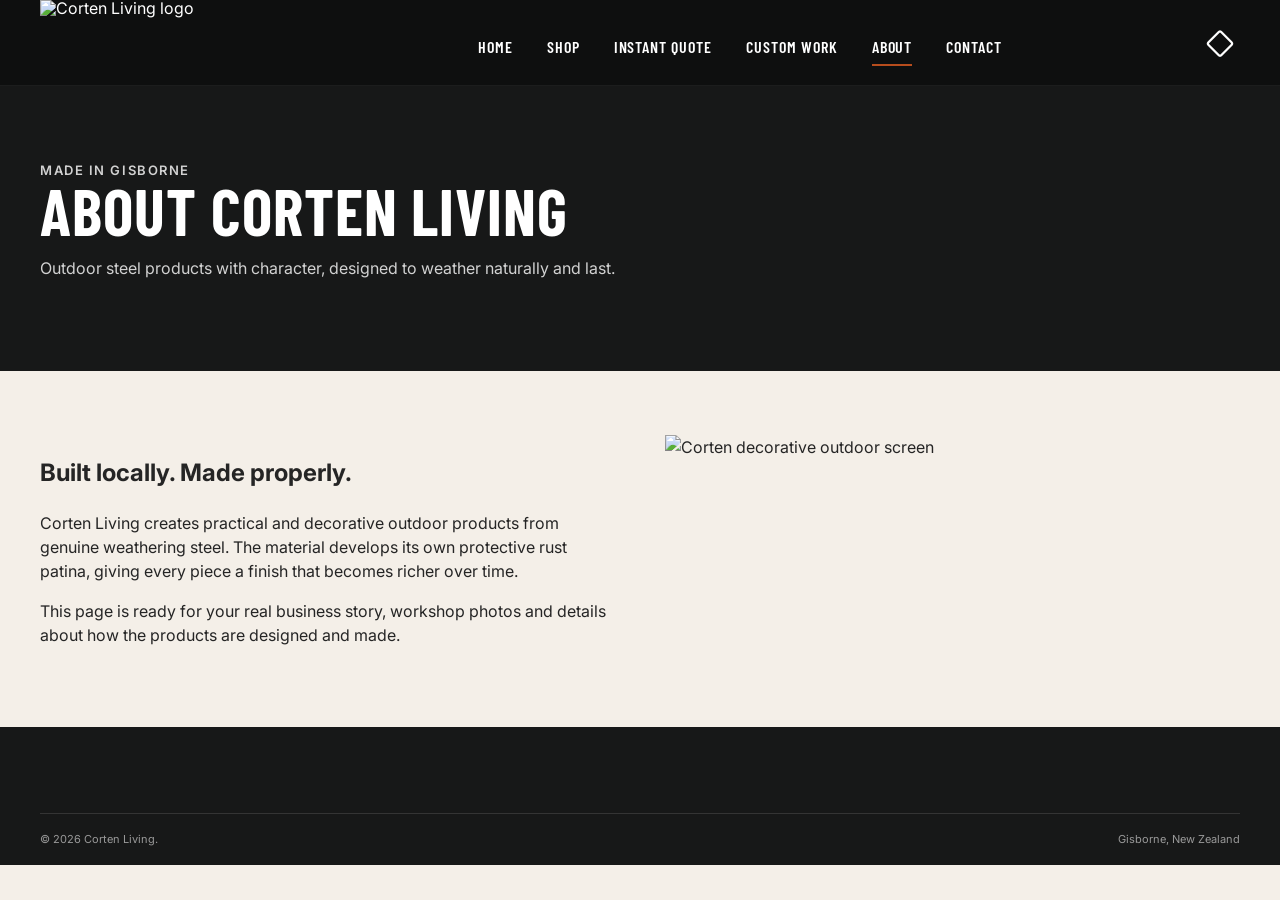
==== commit d637fed8: "Refresh homepage hero and logo sizing" ====
--- a/about.html
+++ b/about.html
@@ -1,5 +1,5 @@
 <!doctype html><html lang="en-NZ"><head><meta charset="utf-8"><meta name="viewport" content="width=device-width,initial-scale=1"><title>About | Corten Living</title><link rel="preconnect" href="https://fonts.googleapis.com"><link rel="preconnect" href="https://fonts.gstatic.com" crossorigin><link href="https://fonts.googleapis.com/css2?family=Barlow+Condensed:wght@500;600;700&family=Inter:wght@400;500;600&display=swap" rel="stylesheet"><link rel="stylesheet" href="styles.css"><script defer src="script.js"></script></head><body>
-<header class="site-header"><a class="wordmark" href="index.html"><img src="corten-living-logo.png" alt="Corten Living logo" class="site-logo"></a><button class="menu-toggle" aria-label="Open menu" aria-expanded="false">☰</button><nav class="site-nav" aria-label="Main navigation"><a href="index.html">Home</a><a href="shop.html">Shop</a><a href="instant-quote.html">Instant Quote</a><a href="custom-work.html">Custom Work</a><a class="active" href="about.html">About</a><a href="contact.html">Contact</a></nav><a class="shop-icon" href="shop.html">▢</a></header>
+<header class="site-header"><a class="wordmark" href="index.html"><img src="assets/images/corten-living-logo.png" alt="Corten Living logo" class="site-logo"></a><button class="menu-toggle" aria-label="Open menu" aria-expanded="false">☰</button><nav class="site-nav" aria-label="Main navigation"><a href="index.html">Home</a><a href="shop.html">Shop</a><a href="instant-quote.html">Instant Quote</a><a href="custom-work.html">Custom Work</a><a class="active" href="about.html">About</a><a href="contact.html">Contact</a></nav><a class="shop-icon" href="shop.html">▢</a></header>
 <section class="page-hero"><div class="container"><p class="eyebrow rust">Made in Gisborne</p><h1>About Corten Living</h1><p>Outdoor steel products with character, designed to weather naturally and last.</p></div></section>
-<main class="content-section"><div class="container content-grid"><div><h2>Built locally. Made properly.</h2><p>Corten Living creates practical and decorative outdoor products from genuine weathering steel. The material develops its own protective rust patina, giving every piece a finish that becomes richer over time.</p><p>This page is ready for your real business story, workshop photos and details about how the products are designed and made.</p></div><img src="screens-panels.webp" alt="Corten decorative outdoor screen"></div></main>
+<main class="content-section"><div class="container content-grid"><div><h2>Built locally. Made properly.</h2><p>Corten Living creates practical and decorative outdoor products from genuine weathering steel. The material develops its own protective rust patina, giving every piece a finish that becomes richer over time.</p><p>This page is ready for your real business story, workshop photos and details about how the products are designed and made.</p></div><img src="assets/images/screens-panels.webp" alt="Corten decorative outdoor screen"></div></main>
 <footer class="site-footer"><div class="container footer-bottom"><span>© <span class="current-year"></span> Corten Living.</span><span>Gisborne, New Zealand</span></div></footer></body></html>
--- a/styles.css
+++ b/styles.css
@@ -1,5 +1,5 @@
 :root{--black:#0c0d0d;--charcoal:#171818;--cream:#f4efe8;--rust:#b74d1d;--rust-dark:#8e3714;--text:#252525;--muted:#6c6862;--line:#d8d0c7;--white:#fff;--max:1200px}
-*{box-sizing:border-box}html{scroll-behavior:smooth}body{margin:0;font-family:Inter,Arial,sans-serif;color:var(--text);background:var(--cream);line-height:1.5}img{max-width:100%;display:block}a{color:inherit;text-decoration:none}.container{width:min(var(--max),calc(100% - 42px));margin:auto}.site-header{height:86px;display:grid;grid-template-columns:240px 1fr 40px;align-items:center;padding:0 max(24px,calc((100vw - var(--max))/2));background:rgba(10,11,11,.98);color:#fff;position:sticky;top:0;z-index:30;border-bottom:1px solid rgba(255,255,255,.06)}.wordmark{display:inline-flex;flex-direction:column;width:max-content;line-height:.9;letter-spacing:.28em}.wordmark span{font-size:27px;font-weight:700;color:#bf5a2c}.wordmark small{font-size:11px;letter-spacing:.55em;margin:8px 0 0 5px;color:#ddd}.site-nav{display:flex;justify-content:center;gap:34px;font-family:"Barlow Condensed",sans-serif;text-transform:uppercase;letter-spacing:.06em;font-weight:600}.site-nav a{padding:31px 0 25px;position:relative}.site-nav a:hover:after,.site-nav a.active:after{content:"";position:absolute;left:0;right:0;bottom:18px;height:2px;background:var(--rust)}.shop-icon{font-size:28px;transform:rotate(45deg);text-align:center}.menu-toggle{display:none;background:none;border:0;color:white;font-size:25px}.hero{min-height:480px;background:url('hero.webp') center/cover no-repeat;position:relative;color:white}.hero-shade{position:absolute;inset:0;background:linear-gradient(90deg,rgba(5,5,5,.92) 0%,rgba(5,5,5,.7) 35%,rgba(5,5,5,.08) 72%)}.hero-content{position:relative;z-index:1;padding-top:78px}.eyebrow{text-transform:uppercase;letter-spacing:.12em;font-size:13px;font-weight:600}.hero h1,.section-heading h2,.custom-cta h2,.page-hero h1{font-family:"Barlow Condensed",sans-serif;text-transform:uppercase;line-height:.93;letter-spacing:.015em}.hero h1{font-size:clamp(56px,7vw,88px);margin:16px 0 18px}.accent-line{display:block;width:48px;height:3px;background:var(--rust);margin:0 0 18px}.hero-copy{max-width:490px;font-size:17px}.button-row{display:flex;gap:14px;margin-top:24px}.button{display:inline-flex;align-items:center;justify-content:center;min-height:46px;padding:0 26px;border:1px solid currentColor;text-transform:uppercase;letter-spacing:.06em;font-size:13px;font-weight:700;transition:.2s}.button:hover{transform:translateY(-2px)}.button-primary{background:var(--rust);border-color:var(--rust);color:#fff}.button-primary:hover{background:var(--rust-dark)}.button-outline{color:#fff;border-color:rgba(255,255,255,.85);background:rgba(0,0,0,.15)}.category-strip{display:grid;grid-template-columns:repeat(6,1fr);background:#111}.category-card{height:185px;position:relative;display:flex;flex-direction:column;align-items:center;justify-content:flex-end;padding:20px;color:#fff;text-transform:uppercase;letter-spacing:.06em;font-size:13px;text-align:center;border-right:2px solid rgba(255,255,255,.8);background-image:linear-gradient(0deg,rgba(0,0,0,.9),rgba(0,0,0,.03) 70%),var(--image);background-size:cover;background-position:center;overflow:hidden}.category-card:last-child{border-right:0}.category-card:before{content:"";position:absolute;inset:0;background:rgba(183,77,29,0);transition:.25s}.category-card:hover:before{background:rgba(183,77,29,.23)}.category-card>*{position:relative}.category-icon{font-size:32px;margin-bottom:10px}.benefits{background:#fff;padding:33px 0}.benefit-grid{display:grid;grid-template-columns:repeat(4,1fr)}.benefit-grid article{display:flex;gap:17px;padding:5px 24px;border-right:1px solid #ddd}.benefit-grid article:last-child{border:0}.benefit-grid article>span{font-size:38px;color:var(--rust);line-height:1}.benefit-grid h3{font-size:13px;text-transform:uppercase;margin:0 0 5px}.benefit-grid p{font-size:12px;margin:0;color:#444}.section-pad{padding:66px 0}.section-heading{display:flex;align-items:flex-end;justify-content:space-between;margin-bottom:22px}.section-heading h2{font-size:42px;margin:3px 0 0}.rust{color:var(--rust);margin:0}.text-link{text-transform:uppercase;font-size:12px;font-weight:600}.product-grid{display:grid;grid-template-columns:repeat(5,1fr);gap:15px}.product-card{background:#fff;border:1px solid #e4ddd6;display:flex;flex-direction:column}.product-card img{width:100%;aspect-ratio:1/1;object-fit:cover}.product-info{text-align:center;padding:18px 14px 16px;display:flex;flex-direction:column;align-items:center;flex:1}.product-info h3{font-family:"Barlow Condensed",sans-serif;text-transform:uppercase;font-size:18px;margin:0 0 4px}.product-info p{font-size:12px;color:var(--muted);margin:0 0 8px}.product-info strong{margin-top:auto;font-size:16px}.button-small{min-height:37px;margin-top:13px;width:100%;padding:0 10px;color:var(--rust);border-color:var(--rust);font-size:11px}.custom-cta{min-height:240px;background:url('custom-work.webp') center/cover no-repeat;position:relative;color:#fff}.custom-cta-shade{position:absolute;inset:0;background:linear-gradient(90deg,rgba(13,7,3,.2),rgba(13,7,3,.87) 63%,rgba(13,7,3,.98))}.custom-cta-inner{position:relative;min-height:240px;display:grid;grid-template-columns:90px 1fr auto;align-items:center;gap:28px}.custom-symbol{font-size:60px;color:var(--rust)}.custom-cta h2{font-size:38px;margin:0}.custom-cta h3{color:var(--rust);text-transform:uppercase;margin:0;font-size:21px}.custom-cta p{font-size:13px;max-width:450px}.site-footer{background:#171818;color:#d7d7d7;padding:48px 0 18px}.footer-grid{display:grid;grid-template-columns:1.2fr .8fr .9fr 1.25fr;gap:52px}.footer-grid h3{text-transform:uppercase;font-size:13px;letter-spacing:.1em;color:#fff;margin:0 0 16px}.footer-grid p,.footer-grid a{display:block;font-size:13px;line-height:1.7;color:#c9c9c9}.footer-logo{margin-bottom:20px}.footer-form{display:grid;gap:8px}.footer-form input,.footer-form textarea,.page-form input,.page-form textarea,.page-form select{width:100%;background:transparent;border:1px solid #5a5a5a;color:#fff;padding:11px 12px;font:inherit}.footer-form textarea{height:80px;resize:vertical}.footer-form .button{justify-self:start}.footer-bottom{display:flex;justify-content:space-between;border-top:1px solid #343434;margin-top:38px;padding-top:17px;font-size:11px;color:#999}.page-hero{background:#171818;color:#fff;padding:75px 0}.page-hero h1{font-size:64px;margin:0}.page-hero p{max-width:650px;color:#d2d2d2}.content-section{padding:64px 0}.content-grid{display:grid;grid-template-columns:1fr 1fr;gap:50px;align-items:start}.shop-section{scroll-margin-top:100px;margin-bottom:60px}.shop-section h2{font-family:"Barlow Condensed";text-transform:uppercase;font-size:38px;margin-bottom:16px}.simple-card-grid{display:grid;grid-template-columns:repeat(3,1fr);gap:22px}.simple-card{background:white;border:1px solid #ddd}.simple-card img{width:100%;aspect-ratio:4/3;object-fit:cover}.simple-card div{padding:20px}.simple-card h3{margin:0 0 7px;font-family:"Barlow Condensed";font-size:24px;text-transform:uppercase}.page-form{background:#242525;padding:28px;color:#fff;display:grid;gap:12px}.page-form textarea{min-height:150px}.notice{font-size:13px;color:#777;margin-top:10px}.form-success{padding:12px;background:#e9f4ea;color:#285e2c;margin-top:10px;display:none}
+*{box-sizing:border-box}html{scroll-behavior:smooth}body{margin:0;font-family:Inter,Arial,sans-serif;color:var(--text);background:var(--cream);line-height:1.5}img{max-width:100%;display:block}a{color:inherit;text-decoration:none}.container{width:min(var(--max),calc(100% - 42px));margin:auto}.site-header{height:86px;display:grid;grid-template-columns:240px 1fr 40px;align-items:center;padding:0 max(24px,calc((100vw - var(--max))/2));background:rgba(10,11,11,.98);color:#fff;position:sticky;top:0;z-index:30;border-bottom:1px solid rgba(255,255,255,.06)}.wordmark{display:inline-flex;flex-direction:column;width:max-content;line-height:.9;letter-spacing:.28em}.wordmark span{font-size:27px;font-weight:700;color:#bf5a2c}.wordmark small{font-size:11px;letter-spacing:.55em;margin:8px 0 0 5px;color:#ddd}.site-nav{display:flex;justify-content:center;gap:34px;font-family:"Barlow Condensed",sans-serif;text-transform:uppercase;letter-spacing:.06em;font-weight:600}.site-nav a{padding:31px 0 25px;position:relative}.site-nav a:hover:after,.site-nav a.active:after{content:"";position:absolute;left:0;right:0;bottom:18px;height:2px;background:var(--rust)}.shop-icon{font-size:28px;transform:rotate(45deg);text-align:center}.menu-toggle{display:none;background:none;border:0;color:white;font-size:25px}.hero{min-height:480px;background:url('assets/images/hero-clean.webp') center/cover no-repeat;position:relative;color:white}.hero-shade{position:absolute;inset:0;background:linear-gradient(90deg,rgba(5,5,5,.92) 0%,rgba(5,5,5,.7) 35%,rgba(5,5,5,.08) 72%)}.hero-content{position:relative;z-index:1;padding-top:78px}.eyebrow{text-transform:uppercase;letter-spacing:.12em;font-size:13px;font-weight:600}.hero h1,.section-heading h2,.custom-cta h2,.page-hero h1{font-family:"Barlow Condensed",sans-serif;text-transform:uppercase;line-height:.93;letter-spacing:.015em}.hero h1{font-size:clamp(56px,7vw,88px);margin:16px 0 18px}.accent-line{display:block;width:48px;height:3px;background:var(--rust);margin:0 0 18px}.hero-copy{max-width:490px;font-size:17px}.button-row{display:flex;gap:14px;margin-top:24px}.button{display:inline-flex;align-items:center;justify-content:center;min-height:46px;padding:0 26px;border:1px solid currentColor;text-transform:uppercase;letter-spacing:.06em;font-size:13px;font-weight:700;transition:.2s}.button:hover{transform:translateY(-2px)}.button-primary{background:var(--rust);border-color:var(--rust);color:#fff}.button-primary:hover{background:var(--rust-dark)}.button-outline{color:#fff;border-color:rgba(255,255,255,.85);background:rgba(0,0,0,.15)}.category-strip{display:grid;grid-template-columns:repeat(6,1fr);background:#111}.category-card{height:185px;position:relative;display:flex;flex-direction:column;align-items:center;justify-content:flex-end;padding:20px;color:#fff;text-transform:uppercase;letter-spacing:.06em;font-size:13px;text-align:center;border-right:2px solid rgba(255,255,255,.8);background-image:linear-gradient(0deg,rgba(0,0,0,.9),rgba(0,0,0,.03) 70%),var(--image);background-size:cover;background-position:center;overflow:hidden}.category-card:last-child{border-right:0}.category-card:before{content:"";position:absolute;inset:0;background:rgba(183,77,29,0);transition:.25s}.category-card:hover:before{background:rgba(183,77,29,.23)}.category-card>*{position:relative}.category-icon{font-size:32px;margin-bottom:10px}.benefits{background:#fff;padding:33px 0}.benefit-grid{display:grid;grid-template-columns:repeat(4,1fr)}.benefit-grid article{display:flex;gap:17px;padding:5px 24px;border-right:1px solid #ddd}.benefit-grid article:last-child{border:0}.benefit-grid article>span{font-size:38px;color:var(--rust);line-height:1}.benefit-grid h3{font-size:13px;text-transform:uppercase;margin:0 0 5px}.benefit-grid p{font-size:12px;margin:0;color:#444}.section-pad{padding:66px 0}.section-heading{display:flex;align-items:flex-end;justify-content:space-between;margin-bottom:22px}.section-heading h2{font-size:42px;margin:3px 0 0}.rust{color:var(--rust);margin:0}.text-link{text-transform:uppercase;font-size:12px;font-weight:600}.product-grid{display:grid;grid-template-columns:repeat(5,1fr);gap:15px}.product-card{background:#fff;border:1px solid #e4ddd6;display:flex;flex-direction:column}.product-card img{width:100%;aspect-ratio:1/1;object-fit:cover}.product-info{text-align:center;padding:18px 14px 16px;display:flex;flex-direction:column;align-items:center;flex:1}.product-info h3{font-family:"Barlow Condensed",sans-serif;text-transform:uppercase;font-size:18px;margin:0 0 4px}.product-info p{font-size:12px;color:var(--muted);margin:0 0 8px}.product-info strong{margin-top:auto;font-size:16px}.button-small{min-height:37px;margin-top:13px;width:100%;padding:0 10px;color:var(--rust);border-color:var(--rust);font-size:11px}.custom-cta{min-height:240px;background:url('assets/images/custom-work.webp') center/cover no-repeat;position:relative;color:#fff}.custom-cta-shade{position:absolute;inset:0;background:linear-gradient(90deg,rgba(13,7,3,.2),rgba(13,7,3,.87) 63%,rgba(13,7,3,.98))}.custom-cta-inner{position:relative;min-height:240px;display:grid;grid-template-columns:90px 1fr auto;align-items:center;gap:28px}.custom-symbol{font-size:60px;color:var(--rust)}.custom-cta h2{font-size:38px;margin:0}.custom-cta h3{color:var(--rust);text-transform:uppercase;margin:0;font-size:21px}.custom-cta p{font-size:13px;max-width:450px}.site-footer{background:#171818;color:#d7d7d7;padding:48px 0 18px}.footer-grid{display:grid;grid-template-columns:1.2fr .8fr .9fr 1.25fr;gap:52px}.footer-grid h3{text-transform:uppercase;font-size:13px;letter-spacing:.1em;color:#fff;margin:0 0 16px}.footer-grid p,.footer-grid a{display:block;font-size:13px;line-height:1.7;color:#c9c9c9}.footer-logo{margin-bottom:20px}.footer-form{display:grid;gap:8px}.footer-form input,.footer-form textarea,.page-form input,.page-form textarea,.page-form select{width:100%;background:transparent;border:1px solid #5a5a5a;color:#fff;padding:11px 12px;font:inherit}.footer-form textarea{height:80px;resize:vertical}.footer-form .button{justify-self:start}.footer-bottom{display:flex;justify-content:space-between;border-top:1px solid #343434;margin-top:38px;padding-top:17px;font-size:11px;color:#999}.page-hero{background:#171818;color:#fff;padding:75px 0}.page-hero h1{font-size:64px;margin:0}.page-hero p{max-width:650px;color:#d2d2d2}.content-section{padding:64px 0}.content-grid{display:grid;grid-template-columns:1fr 1fr;gap:50px;align-items:start}.shop-section{scroll-margin-top:100px;margin-bottom:60px}.shop-section h2{font-family:"Barlow Condensed";text-transform:uppercase;font-size:38px;margin-bottom:16px}.simple-card-grid{display:grid;grid-template-columns:repeat(3,1fr);gap:22px}.simple-card{background:white;border:1px solid #ddd}.simple-card img{width:100%;aspect-ratio:4/3;object-fit:cover}.simple-card div{padding:20px}.simple-card h3{margin:0 0 7px;font-family:"Barlow Condensed";font-size:24px;text-transform:uppercase}.page-form{background:#242525;padding:28px;color:#fff;display:grid;gap:12px}.page-form textarea{min-height:150px}.notice{font-size:13px;color:#777;margin-top:10px}.form-success{padding:12px;background:#e9f4ea;color:#285e2c;margin-top:10px;display:none}
 @media(max-width:1050px){.site-nav{gap:28px}.product-grid{grid-template-columns:repeat(3,1fr)}.category-strip{grid-template-columns:repeat(3,1fr)}.category-card{border-bottom:2px solid rgba(255,255,255,.8)}.benefit-grid{grid-template-columns:repeat(2,1fr);gap:20px}.footer-grid{grid-template-columns:repeat(2,1fr)}.simple-card-grid{grid-template-columns:repeat(2,1fr)}}
 @media(max-width:760px){.site-header{height:72px;grid-template-columns:1fr auto auto;padding:0 20px}.wordmark span{font-size:23px}.site-nav{display:none;position:absolute;left:0;right:0;top:72px;background:#111;flex-direction:column;gap:0;padding:15px 25px 25px}.site-nav.open{display:flex}.site-nav a{padding:13px 0}.site-nav a:hover:after,.site-nav a.active:after{bottom:6px}.menu-toggle{display:block}.shop-icon{margin-left:15px}.hero{min-height:520px;background-position:62% center}.hero-shade{background:linear-gradient(90deg,rgba(5,5,5,.92),rgba(5,5,5,.55))}.hero-content{padding-top:65px}.category-strip{grid-template-columns:repeat(2,1fr)}.category-card{height:170px}.benefit-grid{grid-template-columns:1fr}.benefit-grid article{border-right:0;border-bottom:1px solid #ddd;padding:15px 0}.product-grid{grid-template-columns:repeat(2,1fr)}.custom-cta-inner{grid-template-columns:1fr;padding:45px 0;gap:10px}.custom-symbol{display:none}.custom-cta .button{justify-self:start}.footer-grid,.content-grid{grid-template-columns:1fr}.footer-bottom{gap:20px;flex-direction:column}.simple-card-grid{grid-template-columns:1fr}.page-hero h1{font-size:48px}}
 @media(max-width:480px){.container{width:min(100% - 28px,var(--max))}.hero h1{font-size:50px}.button-row{flex-direction:column;align-items:flex-start}.button-row .button{width:100%}.category-card{height:145px;font-size:11px}.product-grid{grid-template-columns:1fr}.section-heading{align-items:flex-start;gap:18px;flex-direction:column}.section-heading h2{font-size:36px}}
@@ -9,12 +9,18 @@
 @media(max-width:900px){.quote-banner-inner{grid-template-columns:auto 1fr}.quote-banner .button{grid-column:1/-1;justify-self:start}}
 @media(max-width:620px){.quote-banner-inner{grid-template-columns:1fr}.quote-banner-icon{display:none}}
 
+/* logo override */
+.wordmark{display:inline-flex;flex-direction:row;align-items:center;width:max-content;line-height:1;letter-spacing:0}
+.site-logo{display:block;height:68px;width:auto;max-width:100%}
+.footer-logo .site-logo{height:96px}
+@media(max-width:760px){
+  .site-logo{height:52px}
+  .footer-logo .site-logo{height:76px}
+}
 
-/* Corten Living transparent logo */
-.wordmark{display:inline-flex;flex-direction:row;align-items:center;width:max-content;line-height:1;letter-spacing:0}
-.site-logo{display:block;height:76px;width:auto;max-width:100%}
-.footer-logo .site-logo{height:145px}
-@media(max-width:760px){
-  .site-logo{height:58px}
-  .footer-logo .site-logo{height:120px}
-}
+
+/* updated logo + clean hero */
+.site-logo{height:88px;}
+.footer-logo .site-logo{height:120px;}
+.hero{min-height:520px;background-position:center center;}
+@media(max-width:760px){.site-logo{height:64px}.footer-logo .site-logo{height:86px}.hero{min-height:500px;background-position:68% center}}
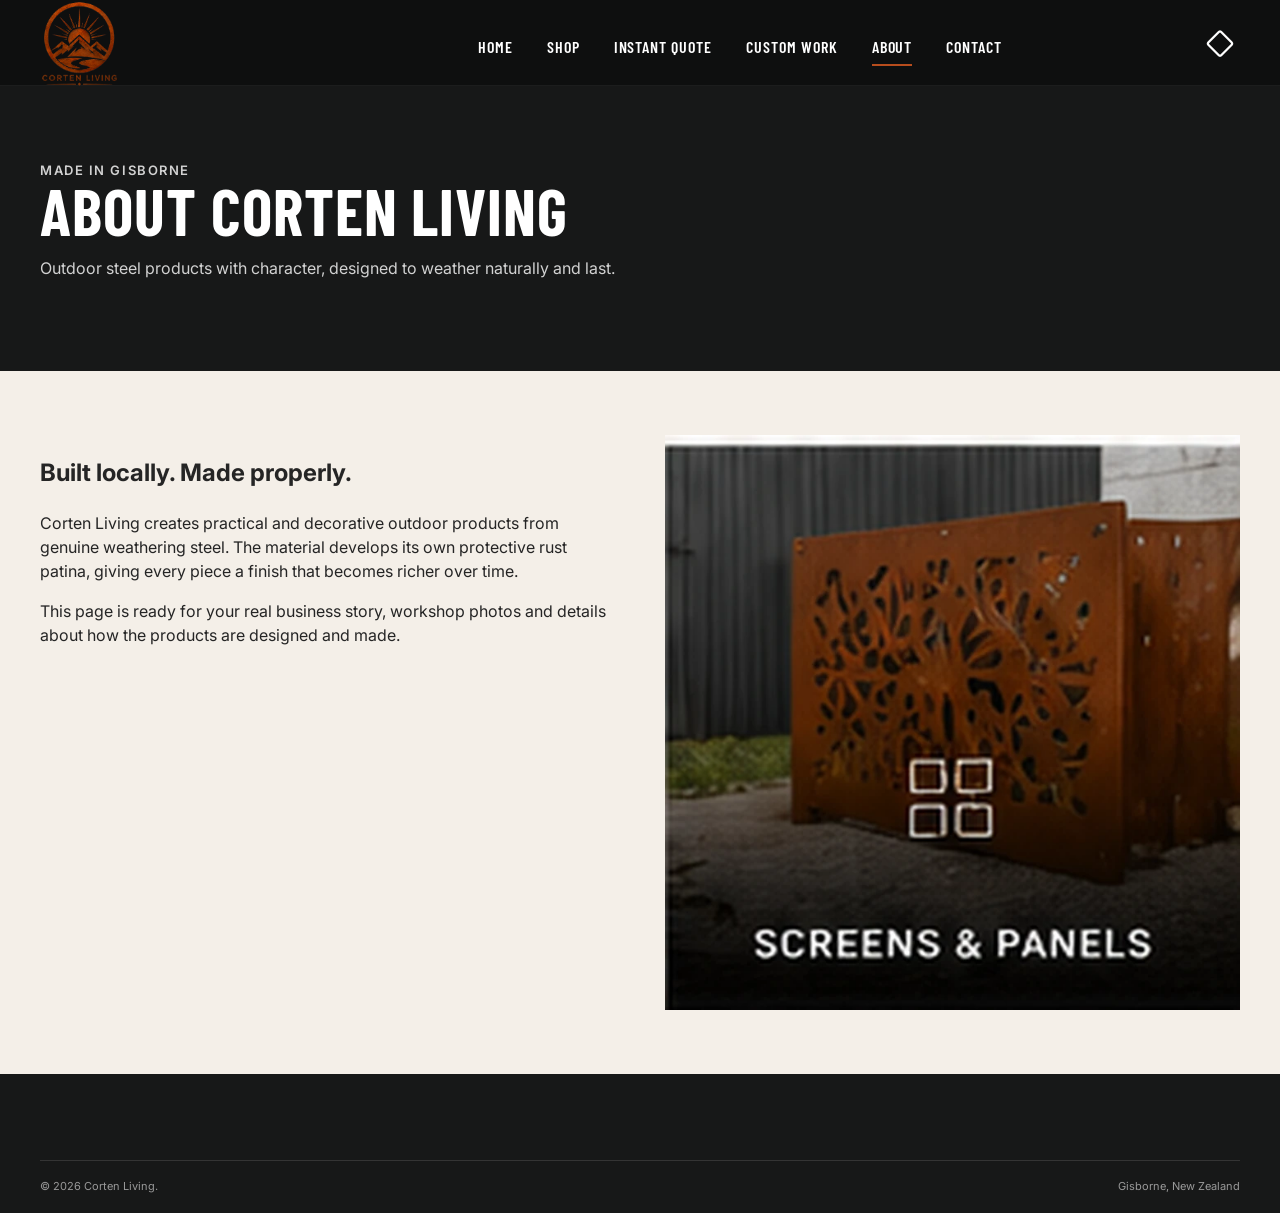
==== commit a4d1fa99: "Fix all website image paths" ====
--- a/about.html
+++ b/about.html
@@ -1,5 +1,5 @@
 <!doctype html><html lang="en-NZ"><head><meta charset="utf-8"><meta name="viewport" content="width=device-width,initial-scale=1"><title>About | Corten Living</title><link rel="preconnect" href="https://fonts.googleapis.com"><link rel="preconnect" href="https://fonts.gstatic.com" crossorigin><link href="https://fonts.googleapis.com/css2?family=Barlow+Condensed:wght@500;600;700&family=Inter:wght@400;500;600&display=swap" rel="stylesheet"><link rel="stylesheet" href="styles.css"><script defer src="script.js"></script></head><body>
-<header class="site-header"><a class="wordmark" href="index.html"><img src="assets/images/corten-living-logo.png" alt="Corten Living logo" class="site-logo"></a><button class="menu-toggle" aria-label="Open menu" aria-expanded="false">☰</button><nav class="site-nav" aria-label="Main navigation"><a href="index.html">Home</a><a href="shop.html">Shop</a><a href="instant-quote.html">Instant Quote</a><a href="custom-work.html">Custom Work</a><a class="active" href="about.html">About</a><a href="contact.html">Contact</a></nav><a class="shop-icon" href="shop.html">▢</a></header>
+<header class="site-header"><a class="wordmark" href="index.html"><img src="corten-living-logo.png" alt="Corten Living logo" class="site-logo"></a><button class="menu-toggle" aria-label="Open menu" aria-expanded="false">☰</button><nav class="site-nav" aria-label="Main navigation"><a href="index.html">Home</a><a href="shop.html">Shop</a><a href="instant-quote.html">Instant Quote</a><a href="custom-work.html">Custom Work</a><a class="active" href="about.html">About</a><a href="contact.html">Contact</a></nav><a class="shop-icon" href="shop.html">▢</a></header>
 <section class="page-hero"><div class="container"><p class="eyebrow rust">Made in Gisborne</p><h1>About Corten Living</h1><p>Outdoor steel products with character, designed to weather naturally and last.</p></div></section>
-<main class="content-section"><div class="container content-grid"><div><h2>Built locally. Made properly.</h2><p>Corten Living creates practical and decorative outdoor products from genuine weathering steel. The material develops its own protective rust patina, giving every piece a finish that becomes richer over time.</p><p>This page is ready for your real business story, workshop photos and details about how the products are designed and made.</p></div><img src="assets/images/screens-panels.webp" alt="Corten decorative outdoor screen"></div></main>
+<main class="content-section"><div class="container content-grid"><div><h2>Built locally. Made properly.</h2><p>Corten Living creates practical and decorative outdoor products from genuine weathering steel. The material develops its own protective rust patina, giving every piece a finish that becomes richer over time.</p><p>This page is ready for your real business story, workshop photos and details about how the products are designed and made.</p></div><img src="screens-panels.webp" alt="Corten decorative outdoor screen"></div></main>
 <footer class="site-footer"><div class="container footer-bottom"><span>© <span class="current-year"></span> Corten Living.</span><span>Gisborne, New Zealand</span></div></footer></body></html>
--- a/styles.css
+++ b/styles.css
@@ -1,5 +1,5 @@
 :root{--black:#0c0d0d;--charcoal:#171818;--cream:#f4efe8;--rust:#b74d1d;--rust-dark:#8e3714;--text:#252525;--muted:#6c6862;--line:#d8d0c7;--white:#fff;--max:1200px}
-*{box-sizing:border-box}html{scroll-behavior:smooth}body{margin:0;font-family:Inter,Arial,sans-serif;color:var(--text);background:var(--cream);line-height:1.5}img{max-width:100%;display:block}a{color:inherit;text-decoration:none}.container{width:min(var(--max),calc(100% - 42px));margin:auto}.site-header{height:86px;display:grid;grid-template-columns:240px 1fr 40px;align-items:center;padding:0 max(24px,calc((100vw - var(--max))/2));background:rgba(10,11,11,.98);color:#fff;position:sticky;top:0;z-index:30;border-bottom:1px solid rgba(255,255,255,.06)}.wordmark{display:inline-flex;flex-direction:column;width:max-content;line-height:.9;letter-spacing:.28em}.wordmark span{font-size:27px;font-weight:700;color:#bf5a2c}.wordmark small{font-size:11px;letter-spacing:.55em;margin:8px 0 0 5px;color:#ddd}.site-nav{display:flex;justify-content:center;gap:34px;font-family:"Barlow Condensed",sans-serif;text-transform:uppercase;letter-spacing:.06em;font-weight:600}.site-nav a{padding:31px 0 25px;position:relative}.site-nav a:hover:after,.site-nav a.active:after{content:"";position:absolute;left:0;right:0;bottom:18px;height:2px;background:var(--rust)}.shop-icon{font-size:28px;transform:rotate(45deg);text-align:center}.menu-toggle{display:none;background:none;border:0;color:white;font-size:25px}.hero{min-height:480px;background:url('assets/images/hero-clean.webp') center/cover no-repeat;position:relative;color:white}.hero-shade{position:absolute;inset:0;background:linear-gradient(90deg,rgba(5,5,5,.92) 0%,rgba(5,5,5,.7) 35%,rgba(5,5,5,.08) 72%)}.hero-content{position:relative;z-index:1;padding-top:78px}.eyebrow{text-transform:uppercase;letter-spacing:.12em;font-size:13px;font-weight:600}.hero h1,.section-heading h2,.custom-cta h2,.page-hero h1{font-family:"Barlow Condensed",sans-serif;text-transform:uppercase;line-height:.93;letter-spacing:.015em}.hero h1{font-size:clamp(56px,7vw,88px);margin:16px 0 18px}.accent-line{display:block;width:48px;height:3px;background:var(--rust);margin:0 0 18px}.hero-copy{max-width:490px;font-size:17px}.button-row{display:flex;gap:14px;margin-top:24px}.button{display:inline-flex;align-items:center;justify-content:center;min-height:46px;padding:0 26px;border:1px solid currentColor;text-transform:uppercase;letter-spacing:.06em;font-size:13px;font-weight:700;transition:.2s}.button:hover{transform:translateY(-2px)}.button-primary{background:var(--rust);border-color:var(--rust);color:#fff}.button-primary:hover{background:var(--rust-dark)}.button-outline{color:#fff;border-color:rgba(255,255,255,.85);background:rgba(0,0,0,.15)}.category-strip{display:grid;grid-template-columns:repeat(6,1fr);background:#111}.category-card{height:185px;position:relative;display:flex;flex-direction:column;align-items:center;justify-content:flex-end;padding:20px;color:#fff;text-transform:uppercase;letter-spacing:.06em;font-size:13px;text-align:center;border-right:2px solid rgba(255,255,255,.8);background-image:linear-gradient(0deg,rgba(0,0,0,.9),rgba(0,0,0,.03) 70%),var(--image);background-size:cover;background-position:center;overflow:hidden}.category-card:last-child{border-right:0}.category-card:before{content:"";position:absolute;inset:0;background:rgba(183,77,29,0);transition:.25s}.category-card:hover:before{background:rgba(183,77,29,.23)}.category-card>*{position:relative}.category-icon{font-size:32px;margin-bottom:10px}.benefits{background:#fff;padding:33px 0}.benefit-grid{display:grid;grid-template-columns:repeat(4,1fr)}.benefit-grid article{display:flex;gap:17px;padding:5px 24px;border-right:1px solid #ddd}.benefit-grid article:last-child{border:0}.benefit-grid article>span{font-size:38px;color:var(--rust);line-height:1}.benefit-grid h3{font-size:13px;text-transform:uppercase;margin:0 0 5px}.benefit-grid p{font-size:12px;margin:0;color:#444}.section-pad{padding:66px 0}.section-heading{display:flex;align-items:flex-end;justify-content:space-between;margin-bottom:22px}.section-heading h2{font-size:42px;margin:3px 0 0}.rust{color:var(--rust);margin:0}.text-link{text-transform:uppercase;font-size:12px;font-weight:600}.product-grid{display:grid;grid-template-columns:repeat(5,1fr);gap:15px}.product-card{background:#fff;border:1px solid #e4ddd6;display:flex;flex-direction:column}.product-card img{width:100%;aspect-ratio:1/1;object-fit:cover}.product-info{text-align:center;padding:18px 14px 16px;display:flex;flex-direction:column;align-items:center;flex:1}.product-info h3{font-family:"Barlow Condensed",sans-serif;text-transform:uppercase;font-size:18px;margin:0 0 4px}.product-info p{font-size:12px;color:var(--muted);margin:0 0 8px}.product-info strong{margin-top:auto;font-size:16px}.button-small{min-height:37px;margin-top:13px;width:100%;padding:0 10px;color:var(--rust);border-color:var(--rust);font-size:11px}.custom-cta{min-height:240px;background:url('assets/images/custom-work.webp') center/cover no-repeat;position:relative;color:#fff}.custom-cta-shade{position:absolute;inset:0;background:linear-gradient(90deg,rgba(13,7,3,.2),rgba(13,7,3,.87) 63%,rgba(13,7,3,.98))}.custom-cta-inner{position:relative;min-height:240px;display:grid;grid-template-columns:90px 1fr auto;align-items:center;gap:28px}.custom-symbol{font-size:60px;color:var(--rust)}.custom-cta h2{font-size:38px;margin:0}.custom-cta h3{color:var(--rust);text-transform:uppercase;margin:0;font-size:21px}.custom-cta p{font-size:13px;max-width:450px}.site-footer{background:#171818;color:#d7d7d7;padding:48px 0 18px}.footer-grid{display:grid;grid-template-columns:1.2fr .8fr .9fr 1.25fr;gap:52px}.footer-grid h3{text-transform:uppercase;font-size:13px;letter-spacing:.1em;color:#fff;margin:0 0 16px}.footer-grid p,.footer-grid a{display:block;font-size:13px;line-height:1.7;color:#c9c9c9}.footer-logo{margin-bottom:20px}.footer-form{display:grid;gap:8px}.footer-form input,.footer-form textarea,.page-form input,.page-form textarea,.page-form select{width:100%;background:transparent;border:1px solid #5a5a5a;color:#fff;padding:11px 12px;font:inherit}.footer-form textarea{height:80px;resize:vertical}.footer-form .button{justify-self:start}.footer-bottom{display:flex;justify-content:space-between;border-top:1px solid #343434;margin-top:38px;padding-top:17px;font-size:11px;color:#999}.page-hero{background:#171818;color:#fff;padding:75px 0}.page-hero h1{font-size:64px;margin:0}.page-hero p{max-width:650px;color:#d2d2d2}.content-section{padding:64px 0}.content-grid{display:grid;grid-template-columns:1fr 1fr;gap:50px;align-items:start}.shop-section{scroll-margin-top:100px;margin-bottom:60px}.shop-section h2{font-family:"Barlow Condensed";text-transform:uppercase;font-size:38px;margin-bottom:16px}.simple-card-grid{display:grid;grid-template-columns:repeat(3,1fr);gap:22px}.simple-card{background:white;border:1px solid #ddd}.simple-card img{width:100%;aspect-ratio:4/3;object-fit:cover}.simple-card div{padding:20px}.simple-card h3{margin:0 0 7px;font-family:"Barlow Condensed";font-size:24px;text-transform:uppercase}.page-form{background:#242525;padding:28px;color:#fff;display:grid;gap:12px}.page-form textarea{min-height:150px}.notice{font-size:13px;color:#777;margin-top:10px}.form-success{padding:12px;background:#e9f4ea;color:#285e2c;margin-top:10px;display:none}
+*{box-sizing:border-box}html{scroll-behavior:smooth}body{margin:0;font-family:Inter,Arial,sans-serif;color:var(--text);background:var(--cream);line-height:1.5}img{max-width:100%;display:block}a{color:inherit;text-decoration:none}.container{width:min(var(--max),calc(100% - 42px));margin:auto}.site-header{height:86px;display:grid;grid-template-columns:240px 1fr 40px;align-items:center;padding:0 max(24px,calc((100vw - var(--max))/2));background:rgba(10,11,11,.98);color:#fff;position:sticky;top:0;z-index:30;border-bottom:1px solid rgba(255,255,255,.06)}.wordmark{display:inline-flex;flex-direction:column;width:max-content;line-height:.9;letter-spacing:.28em}.wordmark span{font-size:27px;font-weight:700;color:#bf5a2c}.wordmark small{font-size:11px;letter-spacing:.55em;margin:8px 0 0 5px;color:#ddd}.site-nav{display:flex;justify-content:center;gap:34px;font-family:"Barlow Condensed",sans-serif;text-transform:uppercase;letter-spacing:.06em;font-weight:600}.site-nav a{padding:31px 0 25px;position:relative}.site-nav a:hover:after,.site-nav a.active:after{content:"";position:absolute;left:0;right:0;bottom:18px;height:2px;background:var(--rust)}.shop-icon{font-size:28px;transform:rotate(45deg);text-align:center}.menu-toggle{display:none;background:none;border:0;color:white;font-size:25px}.hero{min-height:480px;background:url('hero-clean.webp') center/cover no-repeat;position:relative;color:white}.hero-shade{position:absolute;inset:0;background:linear-gradient(90deg,rgba(5,5,5,.92) 0%,rgba(5,5,5,.7) 35%,rgba(5,5,5,.08) 72%)}.hero-content{position:relative;z-index:1;padding-top:78px}.eyebrow{text-transform:uppercase;letter-spacing:.12em;font-size:13px;font-weight:600}.hero h1,.section-heading h2,.custom-cta h2,.page-hero h1{font-family:"Barlow Condensed",sans-serif;text-transform:uppercase;line-height:.93;letter-spacing:.015em}.hero h1{font-size:clamp(56px,7vw,88px);margin:16px 0 18px}.accent-line{display:block;width:48px;height:3px;background:var(--rust);margin:0 0 18px}.hero-copy{max-width:490px;font-size:17px}.button-row{display:flex;gap:14px;margin-top:24px}.button{display:inline-flex;align-items:center;justify-content:center;min-height:46px;padding:0 26px;border:1px solid currentColor;text-transform:uppercase;letter-spacing:.06em;font-size:13px;font-weight:700;transition:.2s}.button:hover{transform:translateY(-2px)}.button-primary{background:var(--rust);border-color:var(--rust);color:#fff}.button-primary:hover{background:var(--rust-dark)}.button-outline{color:#fff;border-color:rgba(255,255,255,.85);background:rgba(0,0,0,.15)}.category-strip{display:grid;grid-template-columns:repeat(6,1fr);background:#111}.category-card{height:185px;position:relative;display:flex;flex-direction:column;align-items:center;justify-content:flex-end;padding:20px;color:#fff;text-transform:uppercase;letter-spacing:.06em;font-size:13px;text-align:center;border-right:2px solid rgba(255,255,255,.8);background-image:linear-gradient(0deg,rgba(0,0,0,.9),rgba(0,0,0,.03) 70%),var(--image);background-size:cover;background-position:center;overflow:hidden}.category-card:last-child{border-right:0}.category-card:before{content:"";position:absolute;inset:0;background:rgba(183,77,29,0);transition:.25s}.category-card:hover:before{background:rgba(183,77,29,.23)}.category-card>*{position:relative}.category-icon{font-size:32px;margin-bottom:10px}.benefits{background:#fff;padding:33px 0}.benefit-grid{display:grid;grid-template-columns:repeat(4,1fr)}.benefit-grid article{display:flex;gap:17px;padding:5px 24px;border-right:1px solid #ddd}.benefit-grid article:last-child{border:0}.benefit-grid article>span{font-size:38px;color:var(--rust);line-height:1}.benefit-grid h3{font-size:13px;text-transform:uppercase;margin:0 0 5px}.benefit-grid p{font-size:12px;margin:0;color:#444}.section-pad{padding:66px 0}.section-heading{display:flex;align-items:flex-end;justify-content:space-between;margin-bottom:22px}.section-heading h2{font-size:42px;margin:3px 0 0}.rust{color:var(--rust);margin:0}.text-link{text-transform:uppercase;font-size:12px;font-weight:600}.product-grid{display:grid;grid-template-columns:repeat(5,1fr);gap:15px}.product-card{background:#fff;border:1px solid #e4ddd6;display:flex;flex-direction:column}.product-card img{width:100%;aspect-ratio:1/1;object-fit:cover}.product-info{text-align:center;padding:18px 14px 16px;display:flex;flex-direction:column;align-items:center;flex:1}.product-info h3{font-family:"Barlow Condensed",sans-serif;text-transform:uppercase;font-size:18px;margin:0 0 4px}.product-info p{font-size:12px;color:var(--muted);margin:0 0 8px}.product-info strong{margin-top:auto;font-size:16px}.button-small{min-height:37px;margin-top:13px;width:100%;padding:0 10px;color:var(--rust);border-color:var(--rust);font-size:11px}.custom-cta{min-height:240px;background:url('custom-work.webp') center/cover no-repeat;position:relative;color:#fff}.custom-cta-shade{position:absolute;inset:0;background:linear-gradient(90deg,rgba(13,7,3,.2),rgba(13,7,3,.87) 63%,rgba(13,7,3,.98))}.custom-cta-inner{position:relative;min-height:240px;display:grid;grid-template-columns:90px 1fr auto;align-items:center;gap:28px}.custom-symbol{font-size:60px;color:var(--rust)}.custom-cta h2{font-size:38px;margin:0}.custom-cta h3{color:var(--rust);text-transform:uppercase;margin:0;font-size:21px}.custom-cta p{font-size:13px;max-width:450px}.site-footer{background:#171818;color:#d7d7d7;padding:48px 0 18px}.footer-grid{display:grid;grid-template-columns:1.2fr .8fr .9fr 1.25fr;gap:52px}.footer-grid h3{text-transform:uppercase;font-size:13px;letter-spacing:.1em;color:#fff;margin:0 0 16px}.footer-grid p,.footer-grid a{display:block;font-size:13px;line-height:1.7;color:#c9c9c9}.footer-logo{margin-bottom:20px}.footer-form{display:grid;gap:8px}.footer-form input,.footer-form textarea,.page-form input,.page-form textarea,.page-form select{width:100%;background:transparent;border:1px solid #5a5a5a;color:#fff;padding:11px 12px;font:inherit}.footer-form textarea{height:80px;resize:vertical}.footer-form .button{justify-self:start}.footer-bottom{display:flex;justify-content:space-between;border-top:1px solid #343434;margin-top:38px;padding-top:17px;font-size:11px;color:#999}.page-hero{background:#171818;color:#fff;padding:75px 0}.page-hero h1{font-size:64px;margin:0}.page-hero p{max-width:650px;color:#d2d2d2}.content-section{padding:64px 0}.content-grid{display:grid;grid-template-columns:1fr 1fr;gap:50px;align-items:start}.shop-section{scroll-margin-top:100px;margin-bottom:60px}.shop-section h2{font-family:"Barlow Condensed";text-transform:uppercase;font-size:38px;margin-bottom:16px}.simple-card-grid{display:grid;grid-template-columns:repeat(3,1fr);gap:22px}.simple-card{background:white;border:1px solid #ddd}.simple-card img{width:100%;aspect-ratio:4/3;object-fit:cover}.simple-card div{padding:20px}.simple-card h3{margin:0 0 7px;font-family:"Barlow Condensed";font-size:24px;text-transform:uppercase}.page-form{background:#242525;padding:28px;color:#fff;display:grid;gap:12px}.page-form textarea{min-height:150px}.notice{font-size:13px;color:#777;margin-top:10px}.form-success{padding:12px;background:#e9f4ea;color:#285e2c;margin-top:10px;display:none}
 @media(max-width:1050px){.site-nav{gap:28px}.product-grid{grid-template-columns:repeat(3,1fr)}.category-strip{grid-template-columns:repeat(3,1fr)}.category-card{border-bottom:2px solid rgba(255,255,255,.8)}.benefit-grid{grid-template-columns:repeat(2,1fr);gap:20px}.footer-grid{grid-template-columns:repeat(2,1fr)}.simple-card-grid{grid-template-columns:repeat(2,1fr)}}
 @media(max-width:760px){.site-header{height:72px;grid-template-columns:1fr auto auto;padding:0 20px}.wordmark span{font-size:23px}.site-nav{display:none;position:absolute;left:0;right:0;top:72px;background:#111;flex-direction:column;gap:0;padding:15px 25px 25px}.site-nav.open{display:flex}.site-nav a{padding:13px 0}.site-nav a:hover:after,.site-nav a.active:after{bottom:6px}.menu-toggle{display:block}.shop-icon{margin-left:15px}.hero{min-height:520px;background-position:62% center}.hero-shade{background:linear-gradient(90deg,rgba(5,5,5,.92),rgba(5,5,5,.55))}.hero-content{padding-top:65px}.category-strip{grid-template-columns:repeat(2,1fr)}.category-card{height:170px}.benefit-grid{grid-template-columns:1fr}.benefit-grid article{border-right:0;border-bottom:1px solid #ddd;padding:15px 0}.product-grid{grid-template-columns:repeat(2,1fr)}.custom-cta-inner{grid-template-columns:1fr;padding:45px 0;gap:10px}.custom-symbol{display:none}.custom-cta .button{justify-self:start}.footer-grid,.content-grid{grid-template-columns:1fr}.footer-bottom{gap:20px;flex-direction:column}.simple-card-grid{grid-template-columns:1fr}.page-hero h1{font-size:48px}}
 @media(max-width:480px){.container{width:min(100% - 28px,var(--max))}.hero h1{font-size:50px}.button-row{flex-direction:column;align-items:flex-start}.button-row .button{width:100%}.category-card{height:145px;font-size:11px}.product-grid{grid-template-columns:1fr}.section-heading{align-items:flex-start;gap:18px;flex-direction:column}.section-heading h2{font-size:36px}}
